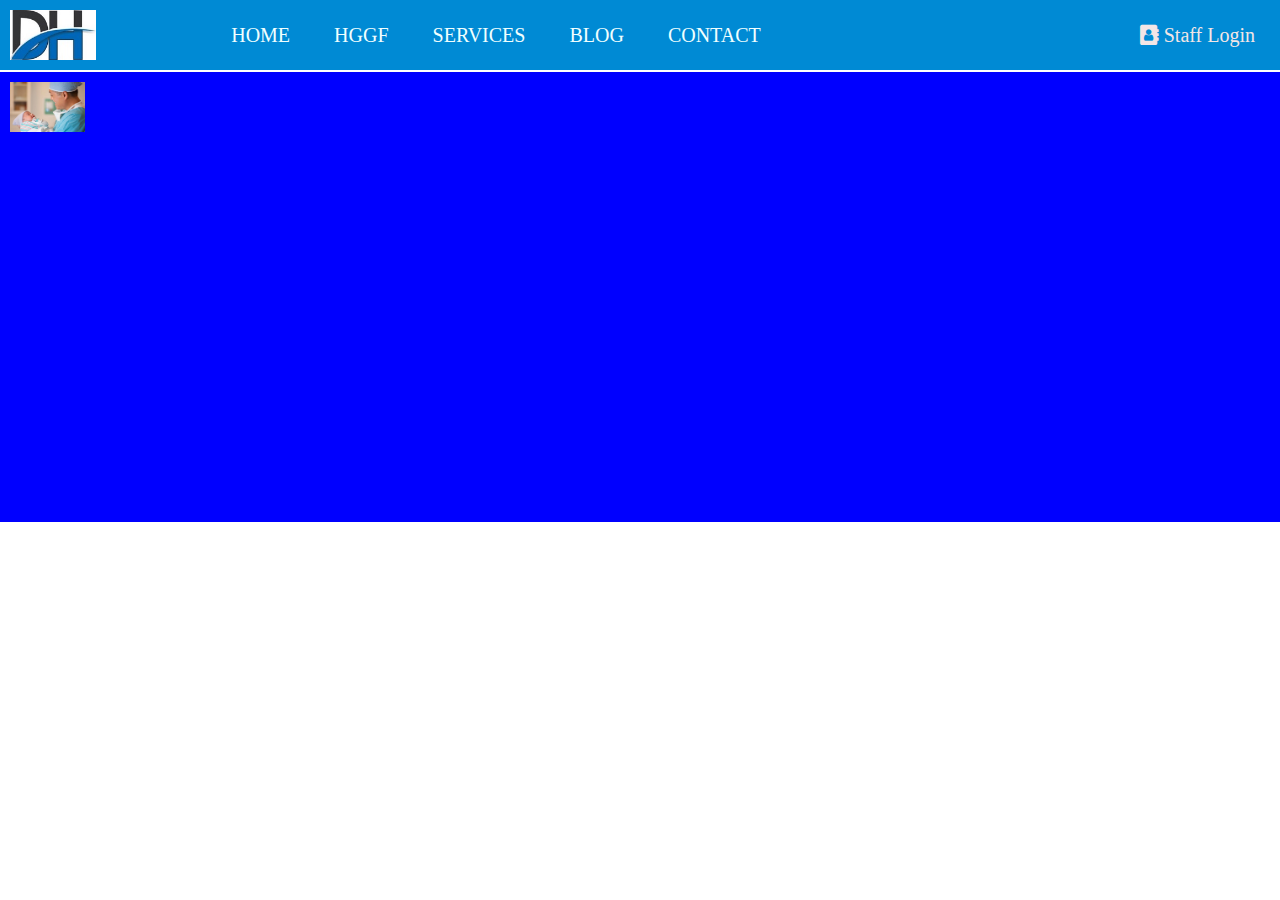
==== index.html @ b0537c47 "updated" ====
<!DOCTYPE html>
<html lang="en">
<head>
    <meta charset="UTF-8">
    <meta http-equiv="X-UA-Compatible" content="IE=edge">
    <meta name="viewport" content="width=device-width, initial-scale=1.0">
    <title>Responsive horizontal Nav-bar</title>
    <link rel="stylesheet" href="https://stackpath.bootstrapcdn.com/font-awesome/4.7.0/css/font-awesome.min.css">
    <style>

        *{
            padding: 0;
            margin: 0;
            box-sizing: border-box;
        }
        header{
            width: 100%;
            height: 70px;
            background-color: rgb(0,138,212,255);
        }
        img{
            height: 50px;
            margin-top: 10px;
            margin-left: 10px;
        }

        header h2{
            float: left;
            color: antiquewhite;
            line-height: 70px;
            padding-left: 20px;
        }

         header .menu {
            float: left;
            list-style: none;
            margin-left: 115px;
        }

         .menu li{
            display: inline-block;
            line-height: 70px;
        }

         .menu li a{
            text-decoration: none;
            padding: 0 20px;
            color: azure;
            font-size: 20px;
            text-transform: uppercase;
            transition: .4s;
        }

        .show-btn, .hide-btn{
            color: antiquewhite;
            line-height: 70px;
            font-size: 20px;
            display: none;
            transition: .4s;
        }

        #chk{
            visibility: hidden;
            position: absolute;
            z-index: -10;
        }

        .show-btn{
            float: right;
        }

        .fa{
            margin-right: 5px;
        }

        .show-btn:hover, .hide-btn:hover, header ul li a:hover{
            color: aquamarine;
        }

        .content{
            display: flex;
            width: 100%;
            background-color: blue;
            height: 50vh;
            
        }

        @media(max-width: 800px){
            .show-btn, .hide-btn{
               display: block;
               font-size: 30px;
            }

            .menu{
                top: 0;
                position: fixed;
                right: -100%;
                width: 100%;
                height: 100vh;
                background-color: black;
                text-align: center;
                padding: 80px 0;
                transition: 0.7s;
                line-height: normal;
            }
            
            
            #chk:checked ~ .menu{
                right: 0;
            }

            .menu li{
                display: block;
               
            }

            .menu li a{
                display: block;
            }


            .hide-btn{
                position: absolute;
                right: 20px;
                top: 10px;
            }

            .content{
                padding: 20px;
            }

            .content img{
                width: 100%;
                max-width: 700px;
                display: block;
                margin-bottom: 10px;
            }

            .content p{
                text-align: justify;
            }
            
            .back-Img{
                width: 50%;
            }
            
        }
    </style>
</head>
<body>
    <header>
        <nav>
            <img src="./Images/logo.jpg" alt="" style="float: left;">
            <!-- <h2>Beta Labs</h2> -->
            <input type="checkbox"  id="chk">
            <label for="chk" class="show-btn">
                <i class="fa fa-bars"></i>
            </label>
            
            <ul class="menu">
                <li><a href="#">Home</a></li>
                <li><a href="#">hggf</a></li>
                <li><a href="#">Services</a></li>
                <li><a href="#">Blog</a></li>
                <li><a href="#">Contact</a></li>
                
                <label for="chk" class="hide-btn">
                    <i class="fa fa-times"></i>
                </label>
    
            </ul>

            <ul style="float: right;">
                <li style="list-style: none; line-height: 70px; font-size: 20px; margin-right: 25px;"><a href="#" style="color: rgb(243, 230, 230); text-decoration: none;"><i class="fa fa-address-book"></i>Staff Login</a></li>
            </ul>
            
        </nav>
    </header>
    <div class="content">
        <div></div>
        <img src="./Images/backImage.jpg" alt="" class="back-Img">
    </div>
</body>
</html>
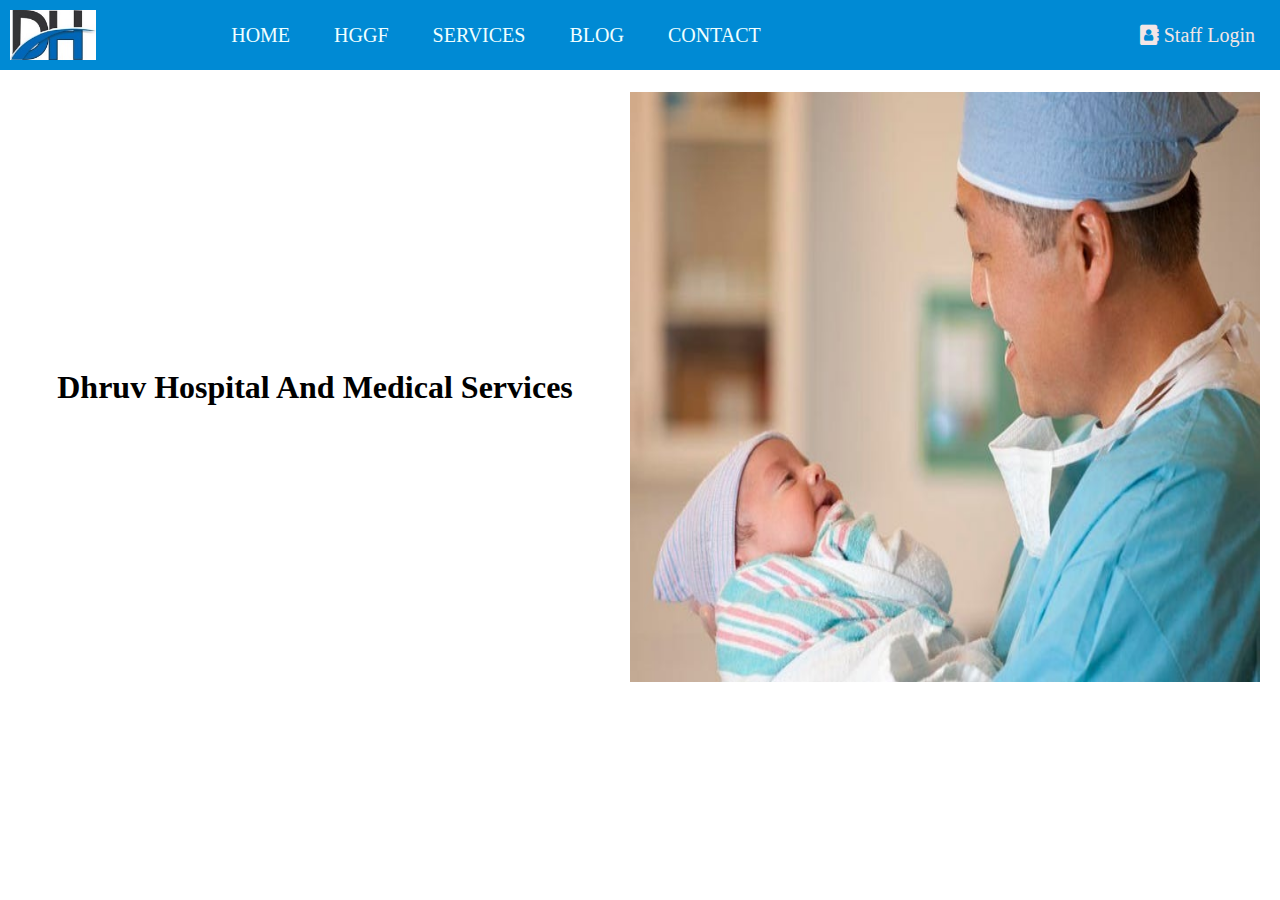
==== commit c344a605: "updated index.html" ====
--- a/index.html
+++ b/index.html
@@ -29,6 +29,7 @@
             color: antiquewhite;
             line-height: 70px;
             padding-left: 20px;
+            position: fixed;
         }
 
          header .menu {
@@ -80,8 +81,9 @@
         .content{
             display: flex;
             width: 100%;
-            background-color: blue;
-            height: 50vh;
+            background-color: rgb(255, 255, 255);
+            height: 70vh;
+            padding: 10px;
             
         }
 
@@ -125,10 +127,6 @@
                 top: 10px;
             }
 
-            .content{
-                padding: 20px;
-            }
-
             .content img{
                 width: 100%;
                 max-width: 700px;
@@ -136,11 +134,7 @@
                 margin-bottom: 10px;
             }
 
-            .content p{
-                text-align: justify;
-            }
-            
-            .back-Img{
+            #img1{
                 width: 50%;
             }
             
@@ -177,8 +171,11 @@
         </nav>
     </header>
     <div class="content">
-        <div></div>
-        <img src="./Images/backImage.jpg" alt="" class="back-Img">
+        <h1 style="width: 50%; text-align: center; margin-top: auto; margin-bottom: auto;">Dhruv Hospital And Medical Services</h1>
+        <img src="./Images/backImage.jpg" alt="" style="width: 50%; height: auto; margin: 10px; float: right;">
+    </div>
+    <div class="para">
+        
     </div>
 </body>
 </html>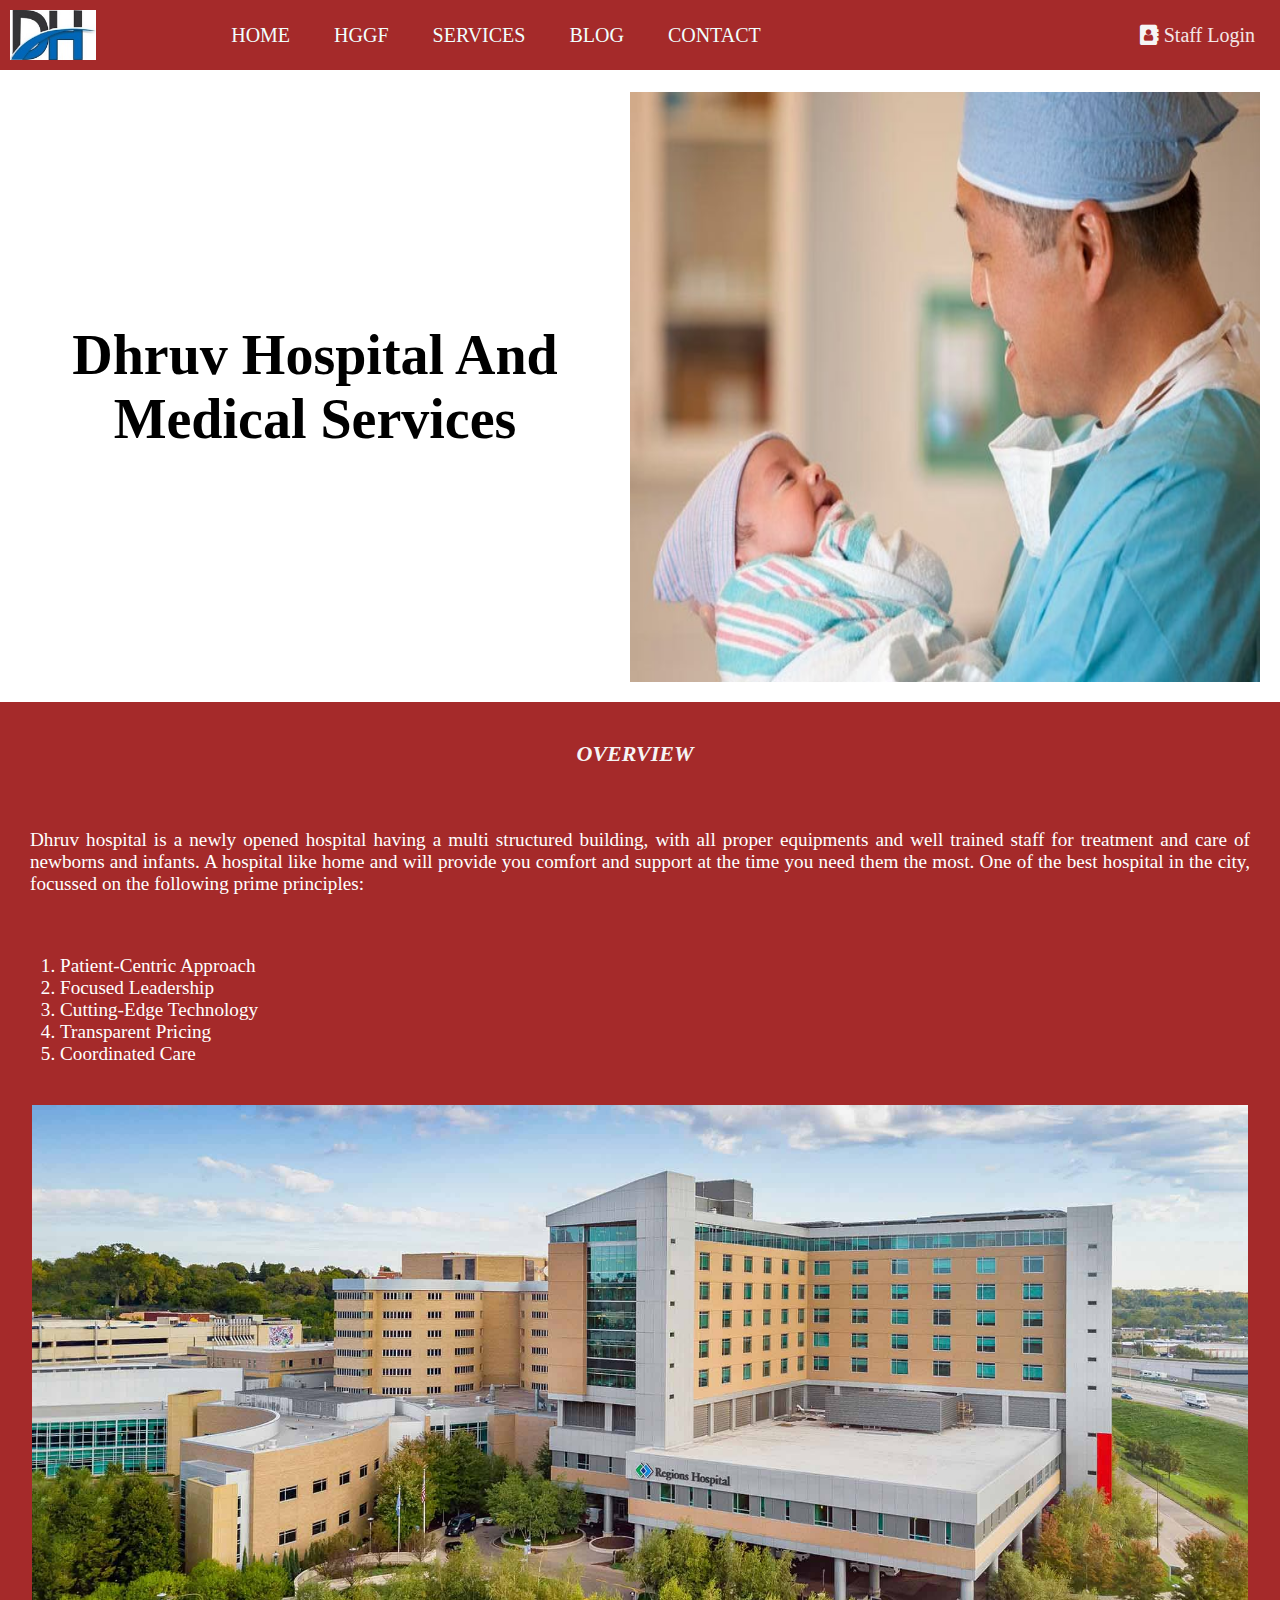
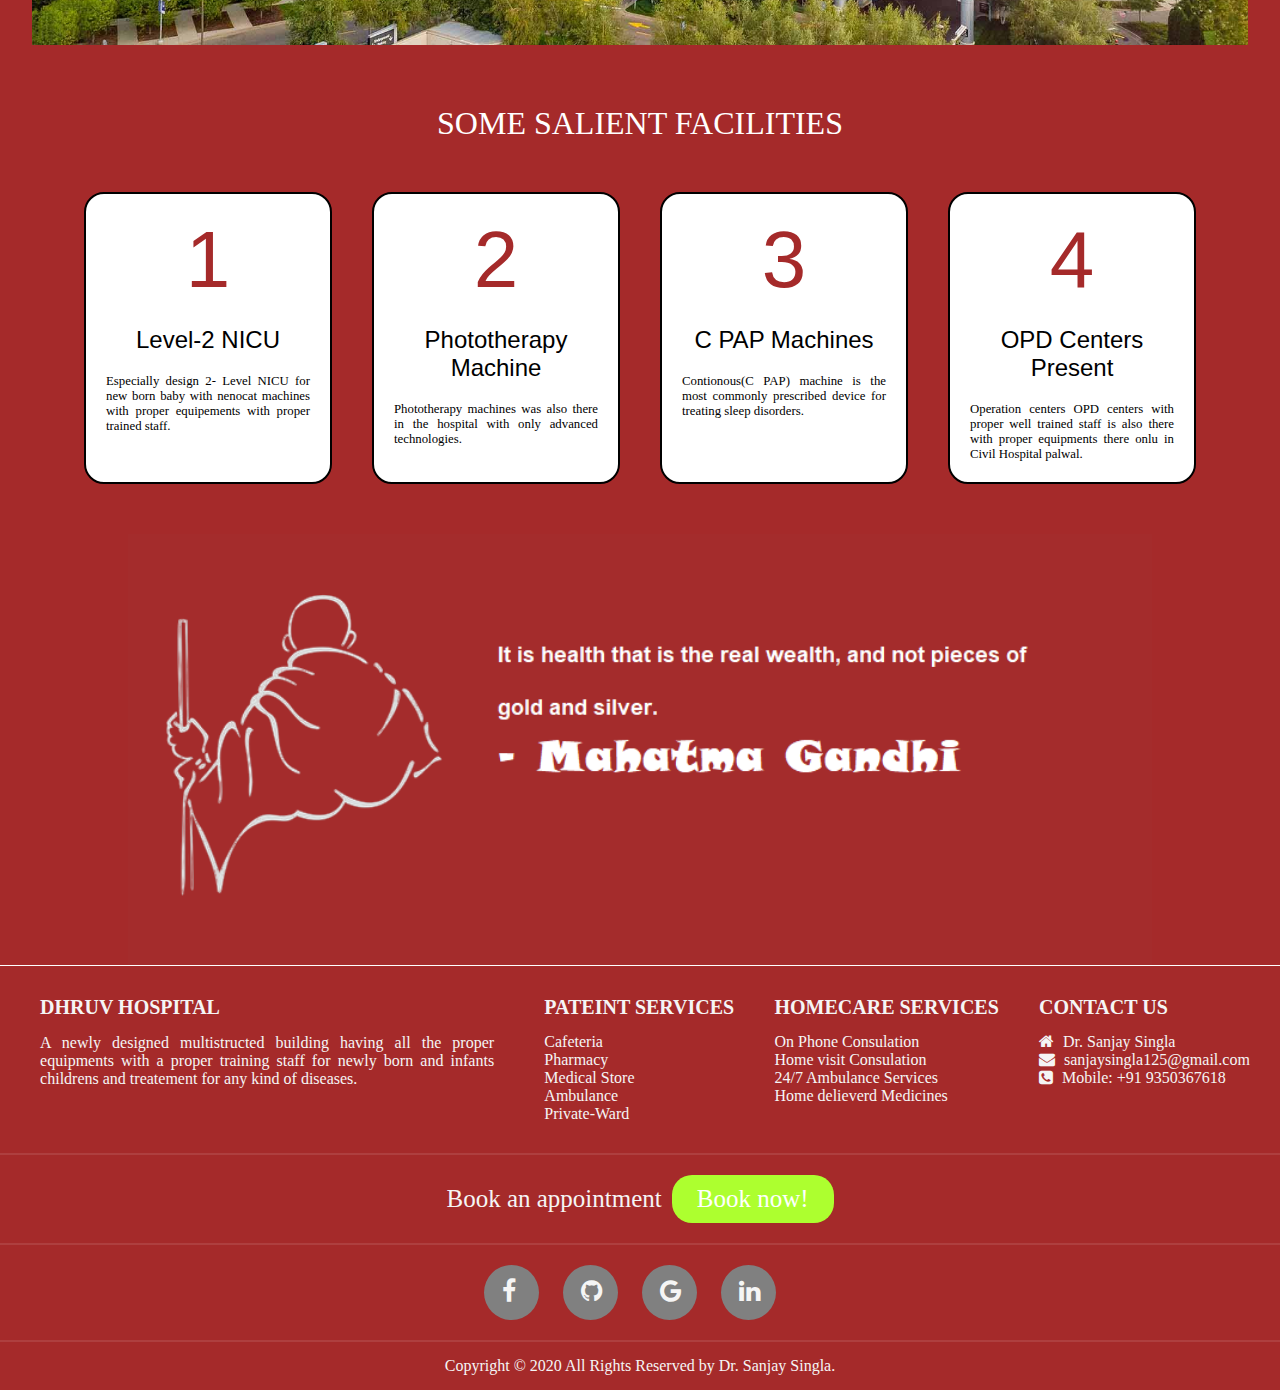
==== commit 9a63fcc6: "updated" ====
--- a/index.html
+++ b/index.html
@@ -16,7 +16,8 @@
         header{
             width: 100%;
             height: 70px;
-            background-color: rgb(0,138,212,255);
+            /* background-color: rgb(0,138,212,255); */
+            background-color: brown;
         }
         img{
             height: 50px;
@@ -84,8 +85,288 @@
             background-color: rgb(255, 255, 255);
             height: 70vh;
             padding: 10px;
-            
-        }
+        }
+
+        .para{
+            height: auto;
+            width: 100%;
+            background-color:brown;
+            }
+
+        #paraHeading{
+            text-align: center;
+            font-size: 2em;
+            color: #FFF;
+            font-family: 'Times New Roman', Times, serif;
+            padding: 30px;
+        }
+
+        #paraText{
+            text-align: justify;
+            font-size: 1.2em;
+            color: #FFF;
+            font-family: cursive;
+            padding: 30px;
+        }
+
+        .overviewImage{
+            display: block;
+            width: 95%;
+            height: auto;
+            margin-left: auto;
+            margin-right: auto;
+            margin-bottom: 30px;
+            background-color: antiquewhite;
+        }
+
+        .facilities{
+            display: flex;
+            width: 90%;
+            height: auto;
+            margin-left: auto;
+            margin-right: auto;
+            margin-bottom: 30px;
+        }
+
+        .card{
+            width: 25%;
+            height: auto;
+            background-color: white;
+            border-width: 5px;
+            border-radius: 20px;
+            border: 2px solid black;
+            margin: 20px;
+        }
+    
+        #fNumber{
+            font-size: 5em;
+            text-align: center;
+            color: brown;
+            margin-top: 20px;
+            font-family: 'Franklin Gothic Medium', 'Arial Narrow', Arial, sans-serif;
+        }
+
+        #fHeading{
+            font-size: 1.5em;
+            text-align: center;
+            color: #000;
+            margin: 20px;
+            font-family: Arial, Helvetica, sans-serif;
+        }
+
+        #fDescription{
+            font-size: 0.8em;
+            text-align: justify;
+            color: #000;
+            font-family: cursive;
+            margin: 20px;
+        }
+
+        .quoteImage{
+            display: block;
+            width: 80%;
+            height: auto;
+            margin-left: auto;
+            margin-right: auto;
+        }
+
+        footer {
+        width: 100%;
+        background-color: brown;
+        border-top :1px solid white;
+      }
+      .main-content {
+        display: flex;
+        flex-direction: row;
+        justify-content: space-around;
+        padding: 30px 10px;
+      }
+      .main-content h2 {
+        font-size: 20px;
+        color: whitesmoke;
+        text-transform: uppercase;
+      }
+      .main-content ul {
+        list-style: none;
+      }
+      .about {
+        width: 40%;
+        padding: 0 25px;
+      }
+      .about p {
+        text-align: justify;
+        color: whitesmoke;
+        margin-top: 15px;
+      }
+      .link {
+        padding: 0 15px;
+      }
+      .link h2 {
+        margin-bottom: 14px;
+      }
+      a {
+        text-decoration: none;
+        color: whitesmoke;
+      }
+      a:hover {
+        color: orange;
+      }
+      a i {
+        text-decoration: none;
+        color: whitesmoke;
+      }
+      a i:hover {
+        color: orange;
+      }
+      a span {
+        text-decoration: none;
+        color: whitesmoke;
+      }
+      a span:hover {
+        color: orange;
+      }
+      span {
+        color: whitesmoke;
+      }
+      i {
+        color: whitesmoke;
+        font-size: 22px;
+        margin-right: 10px;
+      }
+      .form {
+        display: flex;
+        justify-content: center;
+        align-items: center;
+        padding: 20px 10px;
+        border-top: 2px solid rgba(255, 255, 255, 0.1);
+      }
+      .form p {
+        color: whitesmoke;
+        font-size: 25px;
+      }
+      .form a {
+        display: inline-block;
+        padding: 10px 25px;
+        color: white;
+        background-color: greenyellow;
+        margin-left: 10px;
+        border-radius: 20px;
+        font-size: 25px;
+      }
+      .form a:hover {
+        background-color: orange;
+      }
+      .social {
+        display: flex;
+        justify-content: center;
+        align-items: center;
+        padding: 20px 10px;
+        border-top: 2px solid rgba(255, 255, 255, 0.1);
+      }
+      .social ul {
+        list-style: none;
+      }
+      .social ul li {
+        display: inline-block;
+        width: 55px;
+        height: 55px;
+        padding: 17.5px;
+        background-color: gray;
+        border-radius: 50%;
+        margin-right: 20px;
+      }
+      .social ul li i {
+        font-size: 25px;
+        line-height: 20px;
+      }
+      .social ul li:nth-child(1):hover {
+        background-color: #3b5999;
+      }
+      .social ul li:nth-child(2):hover {
+        background-color: black;
+      }
+      .social ul li:nth-child(3):hover {
+        background-color: #dd4b39;
+      }
+      .social ul li:nth-child(4):hover {
+        background-color: #0077b5;
+      }
+      .end {
+        color: whitesmoke;
+        display: flex;
+        justify-content: center;
+        align-items: center;
+        width: 100%;
+        border-top: 2px solid rgba(255, 255, 255, 0.1);
+        /* height: 80px; */
+        padding: 15px;
+      }
+      @media (max-width: 900px) {
+        .main-content {
+          display: flex;
+          flex-direction: row;
+          justify-content: space-around;
+          padding: 30px 10px;
+          flex-wrap: wrap;
+        }
+        .main-content h2 {
+          font-size: 20px;
+          color: whitesmoke;
+          text-transform: uppercase;
+        }
+        .about {
+          width: 100%;
+          margin-bottom: 20px;
+        }
+        .form {
+          padding: 20px;
+        }
+        .social {
+          padding: 20px 10px;
+        }
+        .social ul {
+          list-style: none;
+          margin: 20px;
+        }
+        .social ul li {
+          display: inline-block;
+          width: 55px;
+          height: 55px;
+          padding: 17.5px;
+          background-color: gray;
+          border-radius: 50%;
+          margin-right: 20px;
+        }
+      }
+      @media (max-width: 750px) {
+        .main-content {
+          display: flex;
+          flex-direction: column;
+          justify-content: space-around;
+          padding: 30px 10px;
+        }
+        .main-content h2 {
+          font-size: 20px;
+          color: whitesmoke;
+          text-transform: uppercase;
+          margin-top: 20px;
+        }
+        .about {
+          width: 100%;
+        }
+        .social ul {
+          list-style: none;
+        }
+        .social ul li {
+          display: inline-block;
+          width: 40px;
+          height: 40px;
+          padding: 10px;
+          background-color: gray;
+          border-radius: 50%;
+          margin-right: 10px;
+        }
+      }
 
         @media(max-width: 800px){
             .show-btn, .hide-btn{
@@ -137,7 +418,6 @@
             #img1{
                 width: 50%;
             }
-            
         }
     </style>
 </head>
@@ -171,11 +451,123 @@
         </nav>
     </header>
     <div class="content">
-        <h1 style="width: 50%; text-align: center; margin-top: auto; margin-bottom: auto;">Dhruv Hospital And Medical Services</h1>
+        <h1 style="width: 50%; text-align: center; margin-top: auto; margin-bottom: auto;font-size: 3.5em;">Dhruv Hospital And Medical Services</h1>
         <img src="./Images/backImage.jpg" alt="" style="width: 50%; height: auto; margin: 10px; float: right;">
     </div>
     <div class="para">
-        
+        <p id="paraHeading"><b><i>OVERVIEW</i></b></p>
+        <p id="paraText">Dhruv hospital is a newly opened hospital having a multi structured building, with all proper equipments and well trained staff for treatment and care of newborns and infants. A hospital like home and will provide you comfort and support at the time you need them the most. One of the best hospital in the city, focussed on the following prime principles:</p>
+        <ol id="paraText" style="margin-left: 30px;">
+            <li>Patient-Centric Approach</li>
+            <li>Focused Leadership</li>
+            <li>Cutting-Edge Technology</li>
+            <li>Transparent Pricing</li>
+            <li>Coordinated Care</li>
+        </ol>
+        <img src="./Images/hospitalImage.jpg" class="overviewImage">
+        <p id="paraHeading">SOME SALIENT FACILITIES</p>
+        <div class="facilities">
+            <div class="card">
+                <p id="fNumber">1</p>
+                <p id="fHeading">Level-2 NICU</p>
+                <p id="fDescription">Especially design 2- Level NICU for new born baby with nenocat machines with proper equipements with proper trained staff.</p>
+            </div>
+            <div class="card">
+                <p id="fNumber">2</p>
+                <p id="fHeading">Phototherapy Machine</p>
+                <p id="fDescription">Phototherapy machines was also there in the hospital with only advanced technologies.</p>
+            </div>
+            <div class="card">
+                <p id="fNumber">3</p>
+                <p id="fHeading">C PAP Machines</p>
+                <p id="fDescription">Contionous(C PAP) machine is the most commonly prescribed device for treating sleep disorders.</p>
+            </div>
+            <div class="card">
+                <p id="fNumber">4</p>
+                <p id="fHeading">OPD Centers Present</p>
+                <p id="fDescription">Operation centers OPD centers with proper well trained staff is also there with proper equipments there onlu in Civil Hospital palwal.</p>
+            </div>
+        </div>
+        <img src="./Images/mahatmagandhi.png" class="quoteImage">
     </div>
+    <footer>
+        <section class="main-content">
+          <section class="about">
+            <h2>DHRUV HOSPITAL</h2>
+            <p>
+              A newly designed multistructed building having all the proper equipments with a proper training staff
+              for newly born  and infants childrens and treatement for any kind of diseases.
+            </p>
+          </section>
+          <section class="link">
+            <h2>Pateint services </h2>
+            <ul>
+              <li><a href="#">Cafeteria</a></li>
+              <li><a href="#">Pharmacy</a></li>
+              <li><a href="#">Medical Store</a></li>
+              <li><a href="#">Ambulance</a></li>
+              <li><a href="#">Private-Ward</a></li>
+            </ul>
+          </section>
+          <section class="link">
+            <h2>Homecare services</h2>
+            <ul>
+              <li><a href="#">On Phone Consulation</a></li>
+              <li><a href="#">Home visit Consulation</a></li>
+              <li><a href="#">24/7 Ambulance Services</a></li>
+              <li><a href="#">Home delieverd Medicines</a></li>
+            </ul>
+          </section>
+          <section class="link">
+            <h2>Contact Us</h2>
+            <ul>
+              <li>
+                <a href="#"
+                  ><i class="fa fa-home"></i><span> Dr. Sanjay Singla</span></a
+                >
+              </li>
+              <li>
+                <i class="fa fa-envelope"></i
+                ><span> sanjaysingla125@gmail.com</span>
+              </li>
+              <li>
+                <i class="fa fa-phone-square"></i><span> Mobile: +91 9350367618</span>
+              </li>
+            </ul>
+          </section>
+        </section>
+        <section class="form">
+          <p>Book an appointment</p>
+          <a href="#">Book now!</a>
+        </section>
+        <section class="social">
+          <ul>
+            <li>
+              <a href="#"
+                ><i class="fa fa-facebook"></i
+              ></a>
+            </li>
+            <li>
+              <a href="#"
+                ><i class="fa fa-github"></i
+              ></a>
+            </li>
+            <li>
+              <a href="#"><i class="fa fa-google"></i></a>
+            </li>
+            <li>
+              <a href="#"
+                ><i class="fa fa-linkedin"></i
+              ></a>
+            </li>
+          </ul>
+        </section>
+        <section class="end">
+          <p>
+            Copyright © 2020 All Rights Reserved by
+            <a href="#">Dr. Sanjay Singla</a>.
+          </p>
+        </section>
+      </footer>
 </body>
 </html>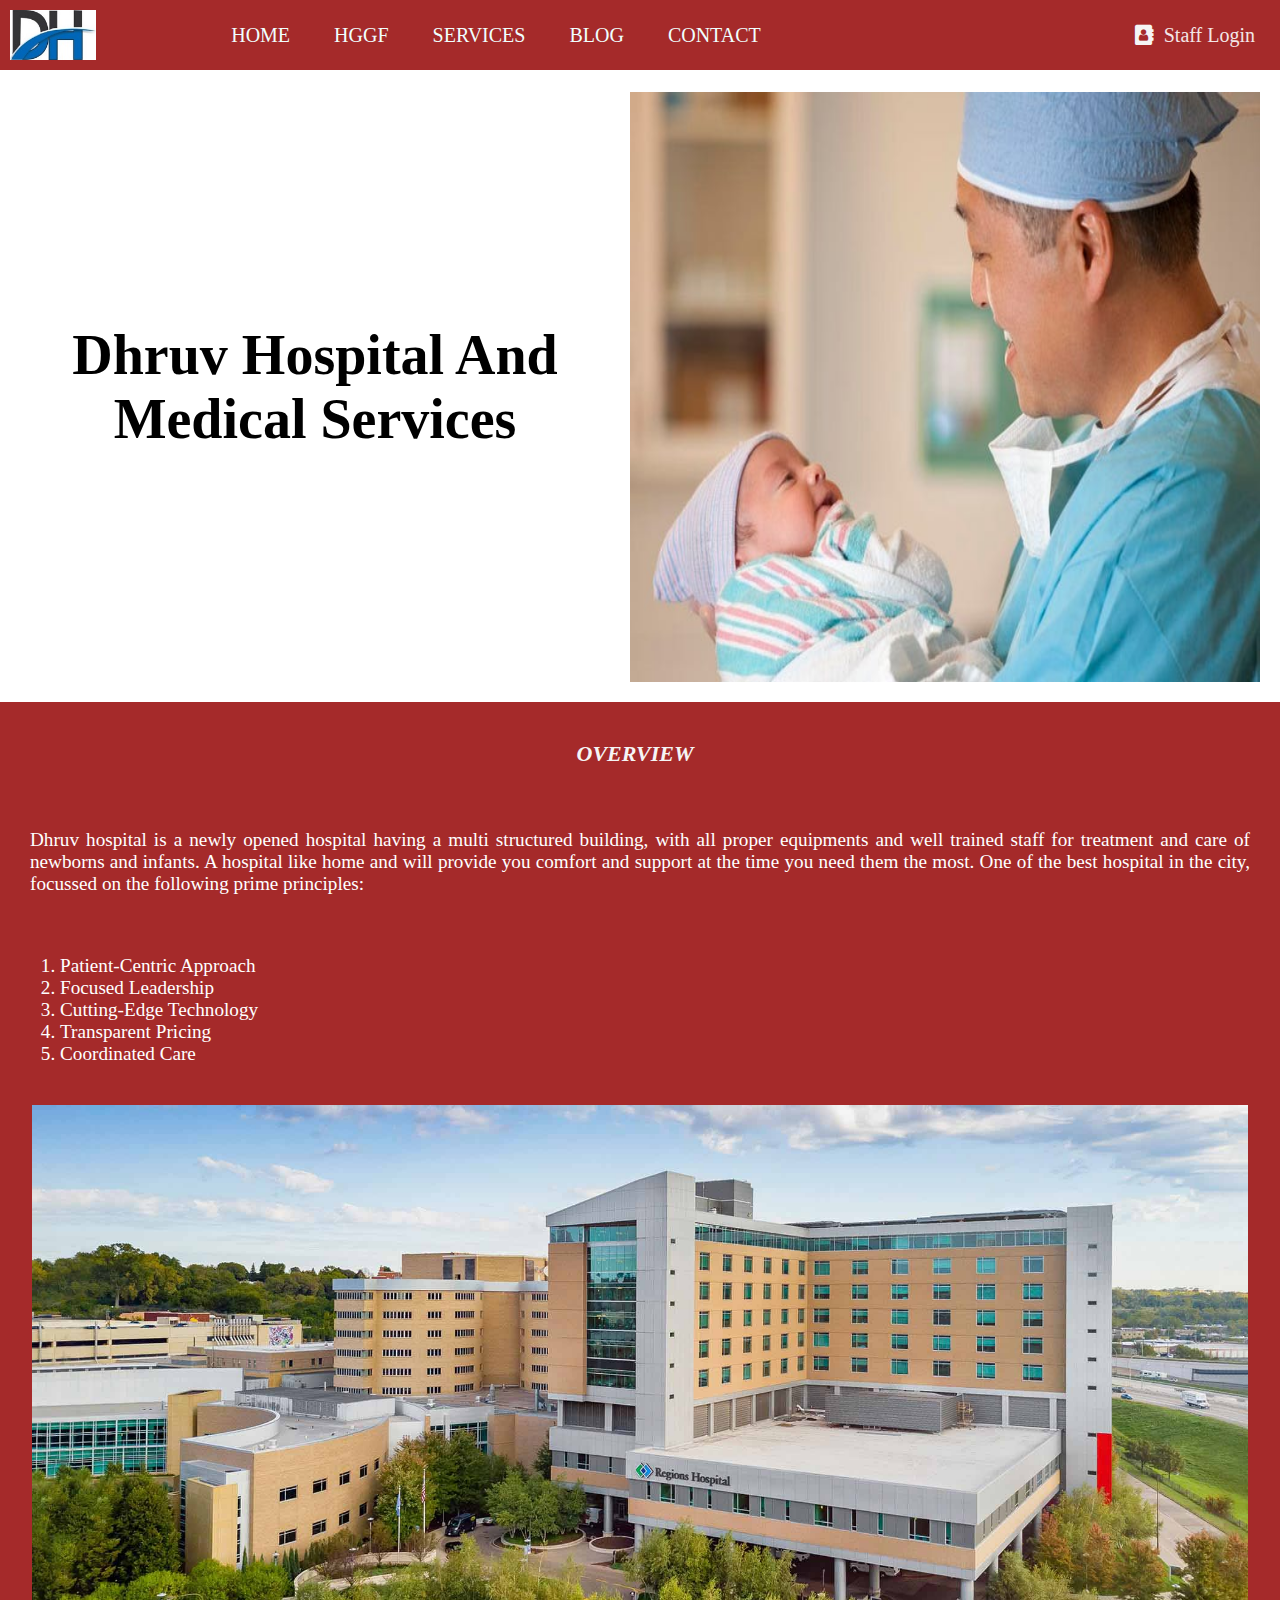
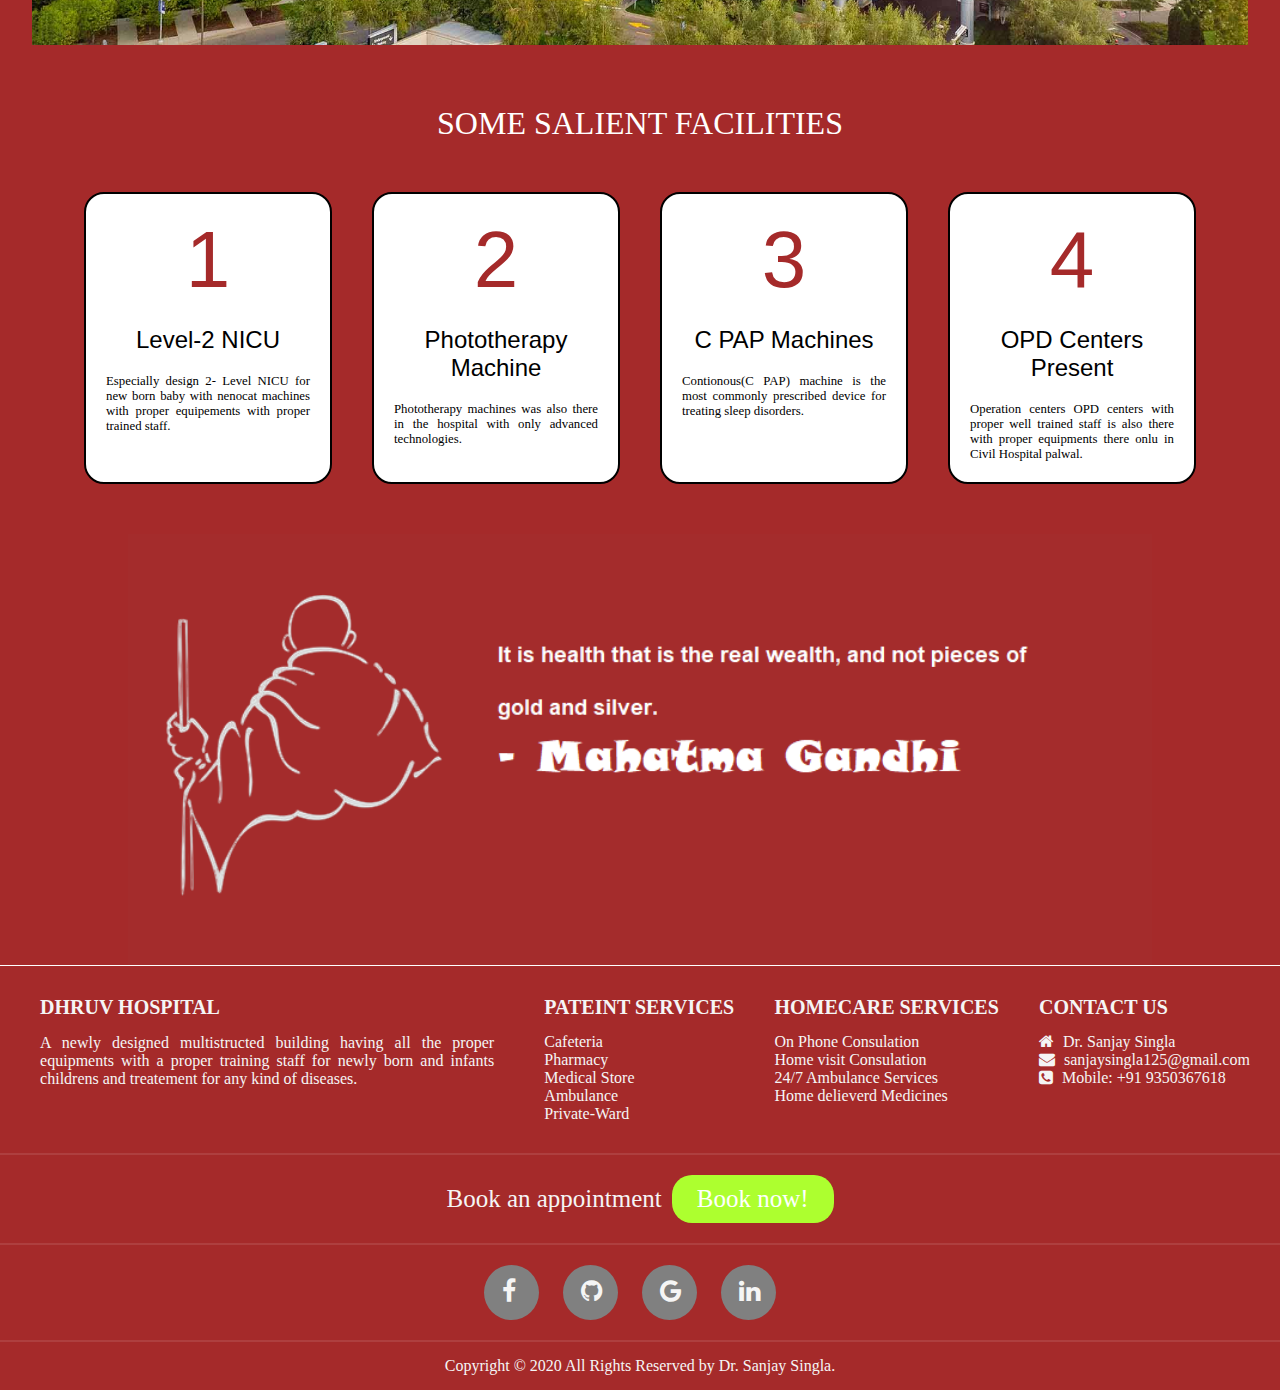
==== commit f2188cf1: "all codes formatted" ====
--- a/index.html
+++ b/index.html
@@ -1,179 +1,184 @@
 <!DOCTYPE html>
 <html lang="en">
-<head>
-    <meta charset="UTF-8">
-    <meta http-equiv="X-UA-Compatible" content="IE=edge">
-    <meta name="viewport" content="width=device-width, initial-scale=1.0">
+  <head>
+    <meta charset="UTF-8" />
+    <meta http-equiv="X-UA-Compatible" content="IE=edge" />
+    <meta name="viewport" content="width=device-width, initial-scale=1.0" />
     <title>Responsive horizontal Nav-bar</title>
-    <link rel="stylesheet" href="https://stackpath.bootstrapcdn.com/font-awesome/4.7.0/css/font-awesome.min.css">
+    <link
+      rel="stylesheet"
+      href="https://stackpath.bootstrapcdn.com/font-awesome/4.7.0/css/font-awesome.min.css"
+    />
     <style>
-
-        *{
-            padding: 0;
-            margin: 0;
-            box-sizing: border-box;
-        }
-        header{
-            width: 100%;
-            height: 70px;
-            /* background-color: rgb(0,138,212,255); */
-            background-color: brown;
-        }
-        img{
-            height: 50px;
-            margin-top: 10px;
-            margin-left: 10px;
-        }
-
-        header h2{
-            float: left;
-            color: antiquewhite;
-            line-height: 70px;
-            padding-left: 20px;
-            position: fixed;
-        }
-
-         header .menu {
-            float: left;
-            list-style: none;
-            margin-left: 115px;
-        }
-
-         .menu li{
-            display: inline-block;
-            line-height: 70px;
-        }
-
-         .menu li a{
-            text-decoration: none;
-            padding: 0 20px;
-            color: azure;
-            font-size: 20px;
-            text-transform: uppercase;
-            transition: .4s;
-        }
-
-        .show-btn, .hide-btn{
-            color: antiquewhite;
-            line-height: 70px;
-            font-size: 20px;
-            display: none;
-            transition: .4s;
-        }
-
-        #chk{
-            visibility: hidden;
-            position: absolute;
-            z-index: -10;
-        }
-
-        .show-btn{
-            float: right;
-        }
-
-        .fa{
-            margin-right: 5px;
-        }
-
-        .show-btn:hover, .hide-btn:hover, header ul li a:hover{
-            color: aquamarine;
-        }
-
-        .content{
-            display: flex;
-            width: 100%;
-            background-color: rgb(255, 255, 255);
-            height: 70vh;
-            padding: 10px;
-        }
-
-        .para{
-            height: auto;
-            width: 100%;
-            background-color:brown;
-            }
-
-        #paraHeading{
-            text-align: center;
-            font-size: 2em;
-            color: #FFF;
-            font-family: 'Times New Roman', Times, serif;
-            padding: 30px;
-        }
-
-        #paraText{
-            text-align: justify;
-            font-size: 1.2em;
-            color: #FFF;
-            font-family: cursive;
-            padding: 30px;
-        }
-
-        .overviewImage{
-            display: block;
-            width: 95%;
-            height: auto;
-            margin-left: auto;
-            margin-right: auto;
-            margin-bottom: 30px;
-            background-color: antiquewhite;
-        }
-
-        .facilities{
-            display: flex;
-            width: 90%;
-            height: auto;
-            margin-left: auto;
-            margin-right: auto;
-            margin-bottom: 30px;
-        }
-
-        .card{
-            width: 25%;
-            height: auto;
-            background-color: white;
-            border-width: 5px;
-            border-radius: 20px;
-            border: 2px solid black;
-            margin: 20px;
-        }
-    
-        #fNumber{
-            font-size: 5em;
-            text-align: center;
-            color: brown;
-            margin-top: 20px;
-            font-family: 'Franklin Gothic Medium', 'Arial Narrow', Arial, sans-serif;
-        }
-
-        #fHeading{
-            font-size: 1.5em;
-            text-align: center;
-            color: #000;
-            margin: 20px;
-            font-family: Arial, Helvetica, sans-serif;
-        }
-
-        #fDescription{
-            font-size: 0.8em;
-            text-align: justify;
-            color: #000;
-            font-family: cursive;
-            margin: 20px;
-        }
-
-        .quoteImage{
-            display: block;
-            width: 80%;
-            height: auto;
-            margin-left: auto;
-            margin-right: auto;
-        }
-
-        footer {
+      * {
+        padding: 0;
+        margin: 0;
+        box-sizing: border-box;
+      }
+      header {
+        width: 100%;
+        height: 70px;
+        /* background-color: rgb(0,138,212,255); */
+        background-color: brown;
+      }
+      img {
+        height: 50px;
+        margin-top: 10px;
+        margin-left: 10px;
+      }
+
+      header h2 {
+        float: left;
+        color: antiquewhite;
+        line-height: 70px;
+        padding-left: 20px;
+        position: fixed;
+      }
+
+      header .menu {
+        float: left;
+        list-style: none;
+        margin-left: 115px;
+      }
+
+      .menu li {
+        display: inline-block;
+        line-height: 70px;
+      }
+
+      .menu li a {
+        text-decoration: none;
+        padding: 0 20px;
+        color: azure;
+        font-size: 20px;
+        text-transform: uppercase;
+        transition: 0.4s;
+      }
+
+      .show-btn,
+      .hide-btn {
+        color: antiquewhite;
+        line-height: 70px;
+        font-size: 20px;
+        display: none;
+        transition: 0.4s;
+      }
+
+      #chk {
+        visibility: hidden;
+        position: absolute;
+        z-index: -10;
+      }
+
+      .show-btn {
+        float: right;
+      }
+
+      .fa {
+        margin-right: 5px;
+      }
+
+      .show-btn:hover,
+      .hide-btn:hover,
+      header ul li a:hover {
+        color: aquamarine;
+      }
+
+      .content {
+        display: flex;
+        width: 100%;
+        background-color: rgb(255, 255, 255);
+        height: 70vh;
+        padding: 10px;
+      }
+
+      .para {
+        height: auto;
         width: 100%;
         background-color: brown;
-        border-top :1px solid white;
+      }
+
+      #paraHeading {
+        text-align: center;
+        font-size: 2em;
+        color: #fff;
+        font-family: "Times New Roman", Times, serif;
+        padding: 30px;
+      }
+
+      #paraText {
+        text-align: justify;
+        font-size: 1.2em;
+        color: #fff;
+        font-family: cursive;
+        padding: 30px;
+      }
+
+      .overviewImage {
+        display: block;
+        width: 95%;
+        height: auto;
+        margin-left: auto;
+        margin-right: auto;
+        margin-bottom: 30px;
+        background-color: antiquewhite;
+      }
+
+      .facilities {
+        display: flex;
+        width: 90%;
+        height: auto;
+        margin-left: auto;
+        margin-right: auto;
+        margin-bottom: 30px;
+      }
+
+      .card {
+        width: 25%;
+        height: auto;
+        background-color: white;
+        border-width: 5px;
+        border-radius: 20px;
+        border: 2px solid black;
+        margin: 20px;
+      }
+
+      #fNumber {
+        font-size: 5em;
+        text-align: center;
+        color: brown;
+        margin-top: 20px;
+        font-family: "Franklin Gothic Medium", "Arial Narrow", Arial, sans-serif;
+      }
+
+      #fHeading {
+        font-size: 1.5em;
+        text-align: center;
+        color: #000;
+        margin: 20px;
+        font-family: Arial, Helvetica, sans-serif;
+      }
+
+      #fDescription {
+        font-size: 0.8em;
+        text-align: justify;
+        color: #000;
+        font-family: cursive;
+        margin: 20px;
+      }
+
+      .quoteImage {
+        display: block;
+        width: 80%;
+        height: auto;
+        margin-left: auto;
+        margin-right: auto;
+      }
+
+      footer {
+        width: 100%;
+        background-color: brown;
+        border-top: 1px solid white;
       }
       .main-content {
         display: flex;
@@ -368,206 +373,244 @@
         }
       }
 
-        @media(max-width: 800px){
-            .show-btn, .hide-btn{
-               display: block;
-               font-size: 30px;
-            }
-
-            .menu{
-                top: 0;
-                position: fixed;
-                right: -100%;
-                width: 100%;
-                height: 100vh;
-                background-color: black;
-                text-align: center;
-                padding: 80px 0;
-                transition: 0.7s;
-                line-height: normal;
-            }
-            
-            
-            #chk:checked ~ .menu{
-                right: 0;
-            }
-
-            .menu li{
-                display: block;
-               
-            }
-
-            .menu li a{
-                display: block;
-            }
-
-
-            .hide-btn{
-                position: absolute;
-                right: 20px;
-                top: 10px;
-            }
-
-            .content img{
-                width: 100%;
-                max-width: 700px;
-                display: block;
-                margin-bottom: 10px;
-            }
-
-            #img1{
-                width: 50%;
-            }
-        }
+      @media (max-width: 800px) {
+        .show-btn,
+        .hide-btn {
+          display: block;
+          font-size: 30px;
+        }
+
+        .menu {
+          top: 0;
+          position: fixed;
+          right: -100%;
+          width: 100%;
+          height: 100vh;
+          background-color: black;
+          text-align: center;
+          padding: 80px 0;
+          transition: 0.7s;
+          line-height: normal;
+        }
+
+        #chk:checked ~ .menu {
+          right: 0;
+        }
+
+        .menu li {
+          display: block;
+        }
+
+        .menu li a {
+          display: block;
+        }
+
+        .hide-btn {
+          position: absolute;
+          right: 20px;
+          top: 10px;
+        }
+
+        .content img {
+          width: 100%;
+          max-width: 700px;
+          display: block;
+          margin-bottom: 10px;
+        }
+
+        #img1 {
+          width: 50%;
+        }
+      }
     </style>
-</head>
-<body>
+  </head>
+  <body>
     <header>
-        <nav>
-            <img src="./Images/logo.jpg" alt="" style="float: left;">
-            <!-- <h2>Beta Labs</h2> -->
-            <input type="checkbox"  id="chk">
-            <label for="chk" class="show-btn">
-                <i class="fa fa-bars"></i>
-            </label>
-            
-            <ul class="menu">
-                <li><a href="#">Home</a></li>
-                <li><a href="#">hggf</a></li>
-                <li><a href="#">Services</a></li>
-                <li><a href="#">Blog</a></li>
-                <li><a href="#">Contact</a></li>
-                
-                <label for="chk" class="hide-btn">
-                    <i class="fa fa-times"></i>
-                </label>
-    
-            </ul>
-
-            <ul style="float: right;">
-                <li style="list-style: none; line-height: 70px; font-size: 20px; margin-right: 25px;"><a href="#" style="color: rgb(243, 230, 230); text-decoration: none;"><i class="fa fa-address-book"></i>Staff Login</a></li>
-            </ul>
-            
-        </nav>
+      <nav>
+        <img src="./Images/logo.jpg" alt="" style="float: left" />
+        <!-- <h2>Beta Labs</h2> -->
+        <input type="checkbox" id="chk" />
+        <label for="chk" class="show-btn">
+          <i class="fa fa-bars"></i>
+        </label>
+
+        <ul class="menu">
+          <li><a href="#">Home</a></li>
+          <li><a href="#">hggf</a></li>
+          <li><a href="#">Services</a></li>
+          <li><a href="#">Blog</a></li>
+          <li><a href="#">Contact</a></li>
+
+          <label for="chk" class="hide-btn">
+            <i class="fa fa-times"></i>
+          </label>
+        </ul>
+
+        <ul style="float: right">
+          <li
+            style="
+              list-style: none;
+              line-height: 70px;
+              font-size: 20px;
+              margin-right: 25px;
+            "
+          >
+            <a href="#" style="color: rgb(243, 230, 230); text-decoration: none"
+              ><i class="fa fa-address-book"></i> Staff Login</a
+            >
+          </li>
+        </ul>
+      </nav>
     </header>
     <div class="content">
-        <h1 style="width: 50%; text-align: center; margin-top: auto; margin-bottom: auto;font-size: 3.5em;">Dhruv Hospital And Medical Services</h1>
-        <img src="./Images/backImage.jpg" alt="" style="width: 50%; height: auto; margin: 10px; float: right;">
+      <h1
+        style="
+          width: 50%;
+          text-align: center;
+          margin-top: auto;
+          margin-bottom: auto;
+          font-size: 3.5em;
+        "
+      >
+        Dhruv Hospital And Medical Services
+      </h1>
+      <img
+        src="./Images/backImage.jpg"
+        alt=""
+        style="width: 50%; height: auto; margin: 10px; float: right"
+      />
     </div>
     <div class="para">
-        <p id="paraHeading"><b><i>OVERVIEW</i></b></p>
-        <p id="paraText">Dhruv hospital is a newly opened hospital having a multi structured building, with all proper equipments and well trained staff for treatment and care of newborns and infants. A hospital like home and will provide you comfort and support at the time you need them the most. One of the best hospital in the city, focussed on the following prime principles:</p>
-        <ol id="paraText" style="margin-left: 30px;">
-            <li>Patient-Centric Approach</li>
-            <li>Focused Leadership</li>
-            <li>Cutting-Edge Technology</li>
-            <li>Transparent Pricing</li>
-            <li>Coordinated Care</li>
-        </ol>
-        <img src="./Images/hospitalImage.jpg" class="overviewImage">
-        <p id="paraHeading">SOME SALIENT FACILITIES</p>
-        <div class="facilities">
-            <div class="card">
-                <p id="fNumber">1</p>
-                <p id="fHeading">Level-2 NICU</p>
-                <p id="fDescription">Especially design 2- Level NICU for new born baby with nenocat machines with proper equipements with proper trained staff.</p>
-            </div>
-            <div class="card">
-                <p id="fNumber">2</p>
-                <p id="fHeading">Phototherapy Machine</p>
-                <p id="fDescription">Phototherapy machines was also there in the hospital with only advanced technologies.</p>
-            </div>
-            <div class="card">
-                <p id="fNumber">3</p>
-                <p id="fHeading">C PAP Machines</p>
-                <p id="fDescription">Contionous(C PAP) machine is the most commonly prescribed device for treating sleep disorders.</p>
-            </div>
-            <div class="card">
-                <p id="fNumber">4</p>
-                <p id="fHeading">OPD Centers Present</p>
-                <p id="fDescription">Operation centers OPD centers with proper well trained staff is also there with proper equipments there onlu in Civil Hospital palwal.</p>
-            </div>
+      <p id="paraHeading">
+        <b><i>OVERVIEW</i></b>
+      </p>
+      <p id="paraText">
+        Dhruv hospital is a newly opened hospital having a multi structured
+        building, with all proper equipments and well trained staff for
+        treatment and care of newborns and infants. A hospital like home and
+        will provide you comfort and support at the time you need them the most.
+        One of the best hospital in the city, focussed on the following prime
+        principles:
+      </p>
+      <ol id="paraText" style="margin-left: 30px">
+        <li>Patient-Centric Approach</li>
+        <li>Focused Leadership</li>
+        <li>Cutting-Edge Technology</li>
+        <li>Transparent Pricing</li>
+        <li>Coordinated Care</li>
+      </ol>
+      <img src="./Images/hospitalImage.jpg" class="overviewImage" />
+      <p id="paraHeading">SOME SALIENT FACILITIES</p>
+      <div class="facilities">
+        <div class="card">
+          <p id="fNumber">1</p>
+          <p id="fHeading">Level-2 NICU</p>
+          <p id="fDescription">
+            Especially design 2- Level NICU for new born baby with nenocat
+            machines with proper equipements with proper trained staff.
+          </p>
         </div>
-        <img src="./Images/mahatmagandhi.png" class="quoteImage">
+        <div class="card">
+          <p id="fNumber">2</p>
+          <p id="fHeading">Phototherapy Machine</p>
+          <p id="fDescription">
+            Phototherapy machines was also there in the hospital with only
+            advanced technologies.
+          </p>
+        </div>
+        <div class="card">
+          <p id="fNumber">3</p>
+          <p id="fHeading">C PAP Machines</p>
+          <p id="fDescription">
+            Contionous(C PAP) machine is the most commonly prescribed device for
+            treating sleep disorders.
+          </p>
+        </div>
+        <div class="card">
+          <p id="fNumber">4</p>
+          <p id="fHeading">OPD Centers Present</p>
+          <p id="fDescription">
+            Operation centers OPD centers with proper well trained staff is also
+            there with proper equipments there onlu in Civil Hospital palwal.
+          </p>
+        </div>
+      </div>
+      <img src="./Images/mahatmagandhi.png" class="quoteImage" />
     </div>
     <footer>
-        <section class="main-content">
-          <section class="about">
-            <h2>DHRUV HOSPITAL</h2>
-            <p>
-              A newly designed multistructed building having all the proper equipments with a proper training staff
-              for newly born  and infants childrens and treatement for any kind of diseases.
-            </p>
-          </section>
-          <section class="link">
-            <h2>Pateint services </h2>
-            <ul>
-              <li><a href="#">Cafeteria</a></li>
-              <li><a href="#">Pharmacy</a></li>
-              <li><a href="#">Medical Store</a></li>
-              <li><a href="#">Ambulance</a></li>
-              <li><a href="#">Private-Ward</a></li>
-            </ul>
-          </section>
-          <section class="link">
-            <h2>Homecare services</h2>
-            <ul>
-              <li><a href="#">On Phone Consulation</a></li>
-              <li><a href="#">Home visit Consulation</a></li>
-              <li><a href="#">24/7 Ambulance Services</a></li>
-              <li><a href="#">Home delieverd Medicines</a></li>
-            </ul>
-          </section>
-          <section class="link">
-            <h2>Contact Us</h2>
-            <ul>
-              <li>
-                <a href="#"
-                  ><i class="fa fa-home"></i><span> Dr. Sanjay Singla</span></a
-                >
-              </li>
-              <li>
-                <i class="fa fa-envelope"></i
-                ><span> sanjaysingla125@gmail.com</span>
-              </li>
-              <li>
-                <i class="fa fa-phone-square"></i><span> Mobile: +91 9350367618</span>
-              </li>
-            </ul>
-          </section>
+      <section class="main-content">
+        <section class="about">
+          <h2>DHRUV HOSPITAL</h2>
+          <p>
+            A newly designed multistructed building having all the proper
+            equipments with a proper training staff for newly born and infants
+            childrens and treatement for any kind of diseases.
+          </p>
         </section>
-        <section class="form">
-          <p>Book an appointment</p>
-          <a href="#">Book now!</a>
+        <section class="link">
+          <h2>Pateint services</h2>
+          <ul>
+            <li><a href="#">Cafeteria</a></li>
+            <li><a href="#">Pharmacy</a></li>
+            <li><a href="#">Medical Store</a></li>
+            <li><a href="#">Ambulance</a></li>
+            <li><a href="#">Private-Ward</a></li>
+          </ul>
         </section>
-        <section class="social">
+        <section class="link">
+          <h2>Homecare services</h2>
+          <ul>
+            <li><a href="#">On Phone Consulation</a></li>
+            <li><a href="#">Home visit Consulation</a></li>
+            <li><a href="#">24/7 Ambulance Services</a></li>
+            <li><a href="#">Home delieverd Medicines</a></li>
+          </ul>
+        </section>
+        <section class="link">
+          <h2>Contact Us</h2>
           <ul>
             <li>
               <a href="#"
-                ><i class="fa fa-facebook"></i
-              ></a>
+                ><i class="fa fa-home"></i><span> Dr. Sanjay Singla</span></a
+              >
             </li>
             <li>
-              <a href="#"
-                ><i class="fa fa-github"></i
-              ></a>
+              <i class="fa fa-envelope"></i
+              ><span> sanjaysingla125@gmail.com</span>
             </li>
             <li>
-              <a href="#"><i class="fa fa-google"></i></a>
-            </li>
-            <li>
-              <a href="#"
-                ><i class="fa fa-linkedin"></i
-              ></a>
+              <i class="fa fa-phone-square"></i
+              ><span> Mobile: +91 9350367618</span>
             </li>
           </ul>
         </section>
-        <section class="end">
-          <p>
-            Copyright © 2020 All Rights Reserved by
-            <a href="#">Dr. Sanjay Singla</a>.
-          </p>
-        </section>
-      </footer>
-</body>
-</html>+      </section>
+      <section class="form">
+        <p>Book an appointment</p>
+        <a href="#">Book now!</a>
+      </section>
+      <section class="social">
+        <ul>
+          <li>
+            <a href="#"><i class="fa fa-facebook"></i></a>
+          </li>
+          <li>
+            <a href="#"><i class="fa fa-github"></i></a>
+          </li>
+          <li>
+            <a href="#"><i class="fa fa-google"></i></a>
+          </li>
+          <li>
+            <a href="#"><i class="fa fa-linkedin"></i></a>
+          </li>
+        </ul>
+      </section>
+      <section class="end">
+        <p>
+          Copyright © 2020 All Rights Reserved by
+          <a href="#">Dr. Sanjay Singla</a>.
+        </p>
+      </section>
+    </footer>
+  </body>
+</html>
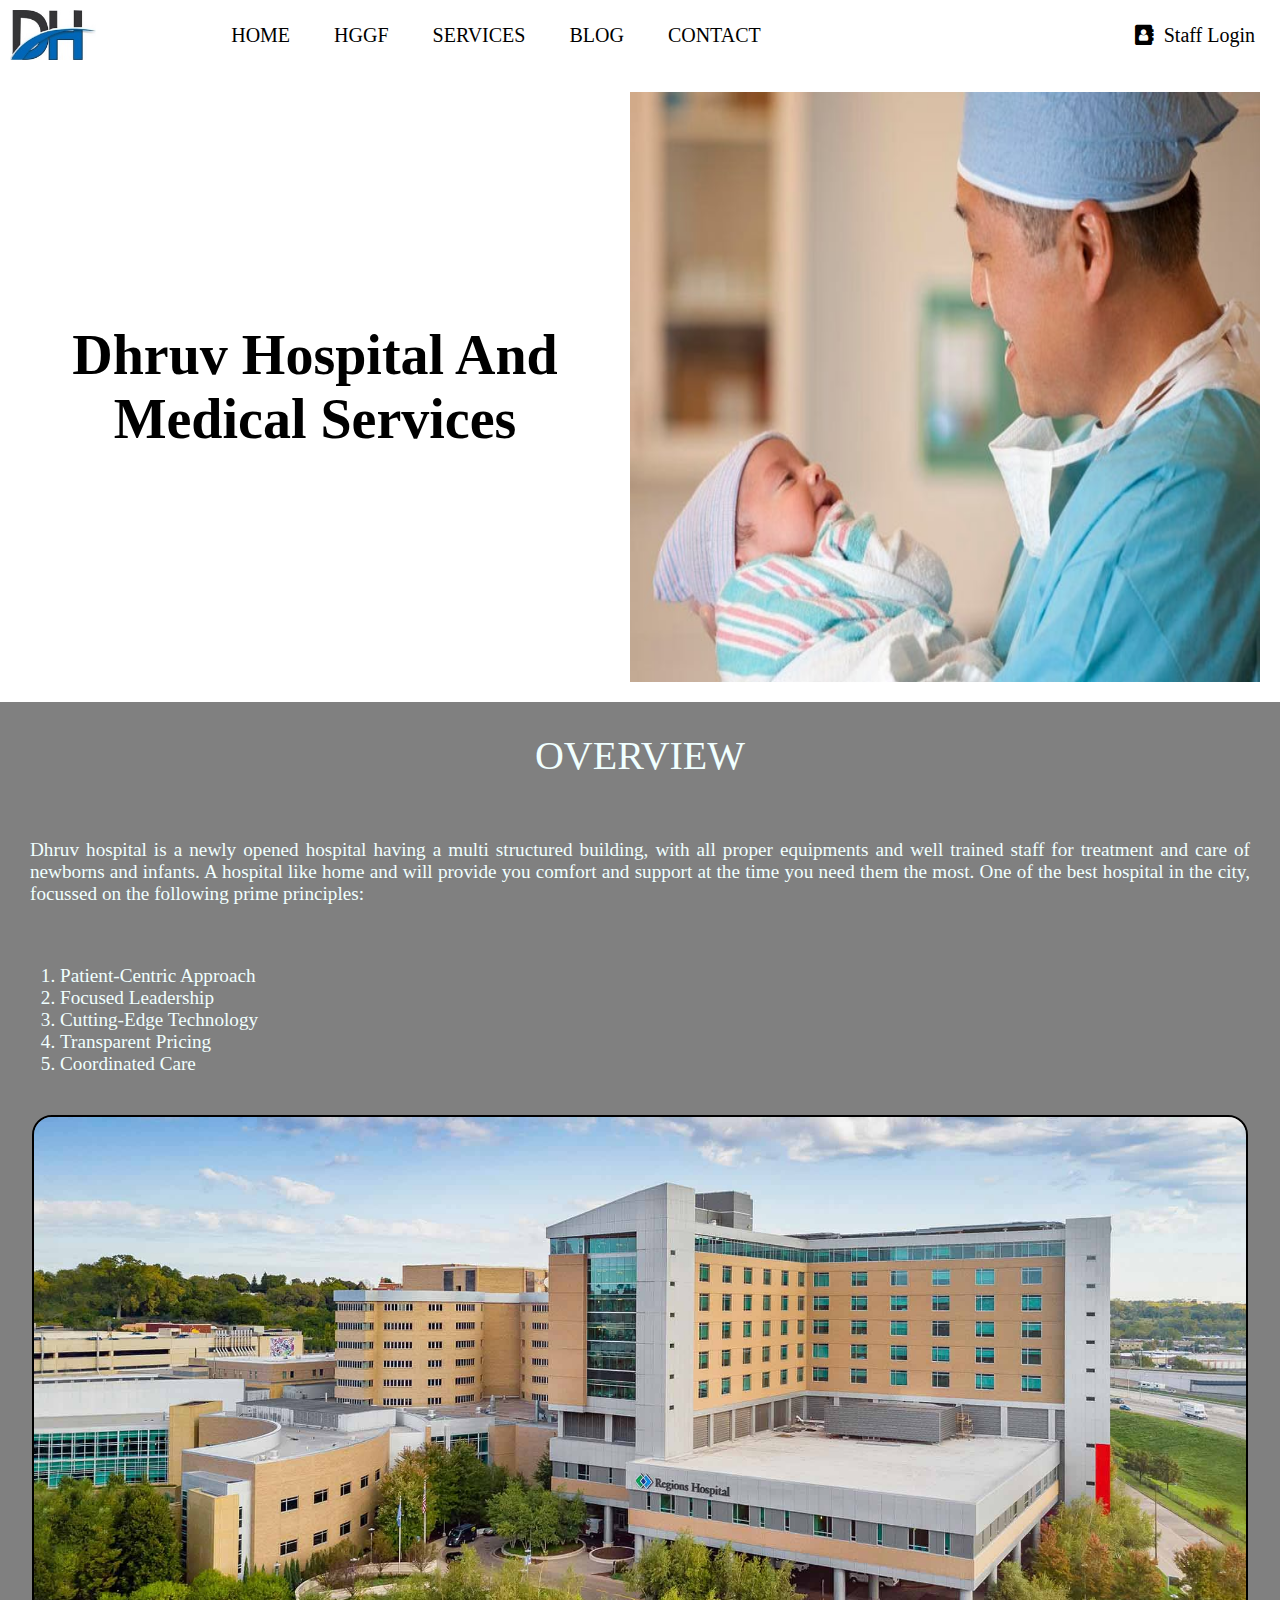
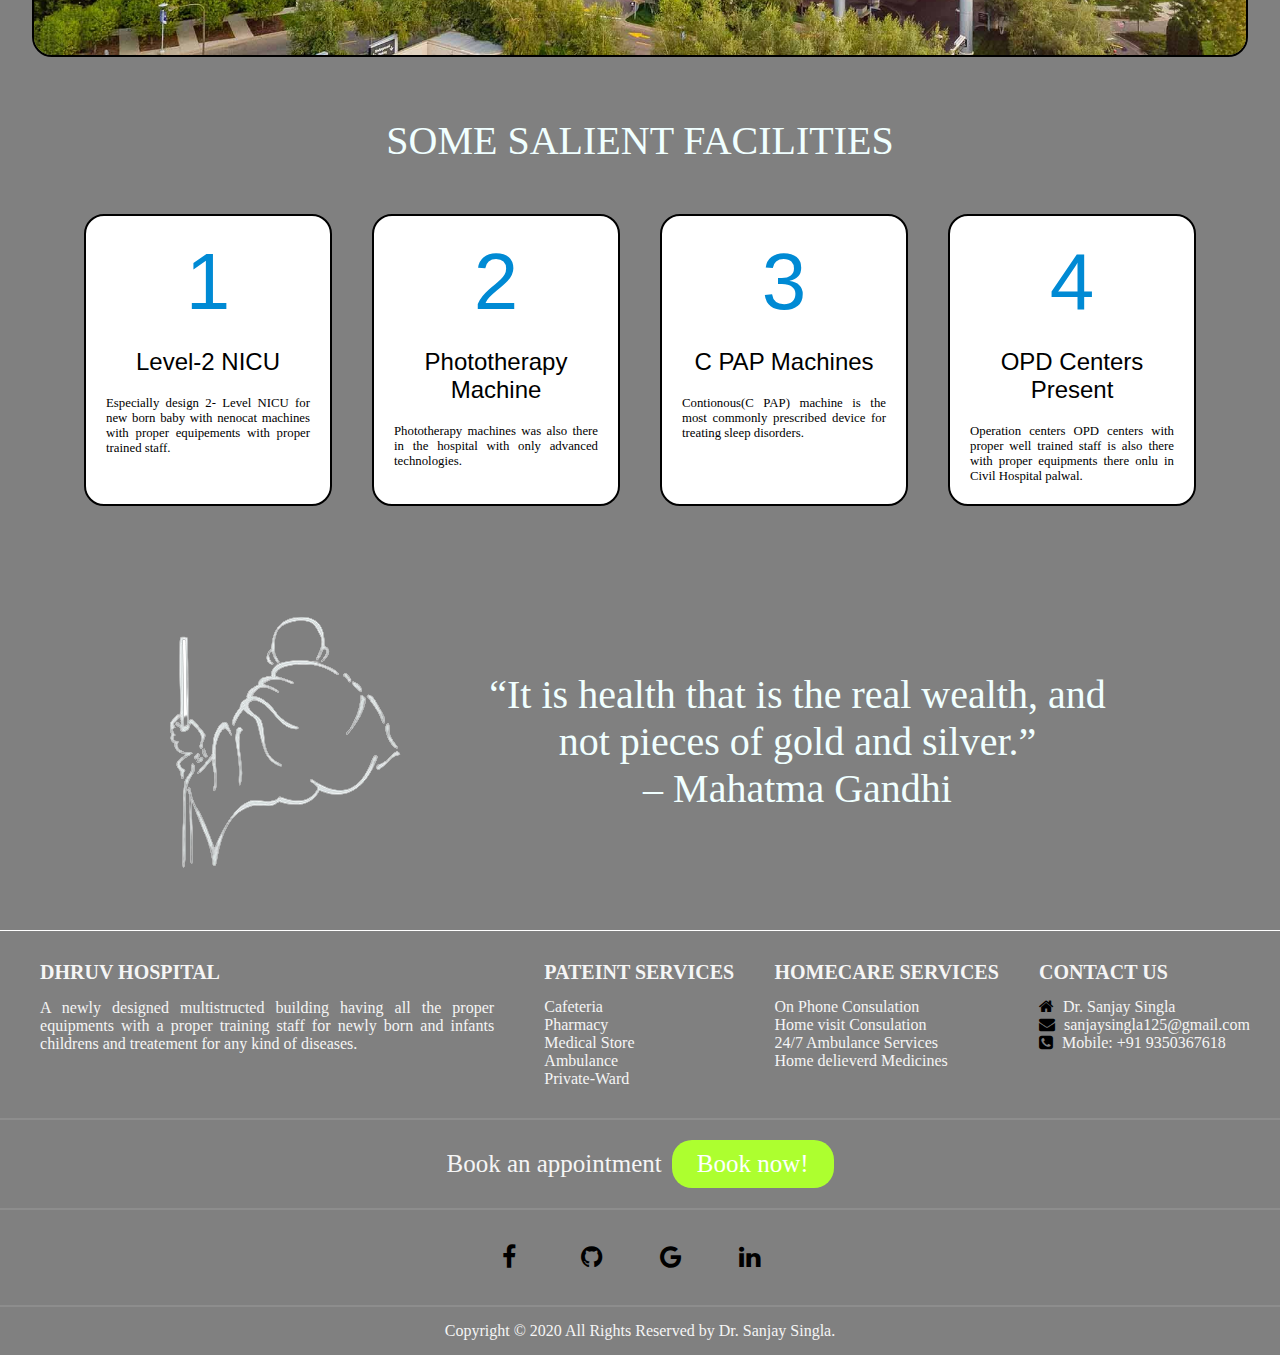
==== commit 47899460: "updated" ====
--- a/index.html
+++ b/index.html
@@ -19,7 +19,7 @@
         width: 100%;
         height: 70px;
         /* background-color: rgb(0,138,212,255); */
-        background-color: brown;
+        background-color: white;
       }
       img {
         height: 50px;
@@ -29,7 +29,7 @@
 
       header h2 {
         float: left;
-        color: antiquewhite;
+        color: #000;
         line-height: 70px;
         padding-left: 20px;
         position: fixed;
@@ -49,7 +49,7 @@
       .menu li a {
         text-decoration: none;
         padding: 0 20px;
-        color: azure;
+        color: #000;
         font-size: 20px;
         text-transform: uppercase;
         transition: 0.4s;
@@ -57,7 +57,7 @@
 
       .show-btn,
       .hide-btn {
-        color: antiquewhite;
+        color: #000;
         line-height: 70px;
         font-size: 20px;
         display: none;
@@ -76,11 +76,13 @@
 
       .fa {
         margin-right: 5px;
+        color: black;
       }
 
       .show-btn:hover,
       .hide-btn:hover,
-      header ul li a:hover {
+      header ul li a:hover
+      {
         color: aquamarine;
       }
 
@@ -95,13 +97,13 @@
       .para {
         height: auto;
         width: 100%;
-        background-color: brown;
-      }
-
-      #paraHeading {
+        background-color: gray;
+      }
+
+      .paraHeading {
         text-align: center;
-        font-size: 2em;
-        color: #fff;
+        font-size: 2.5em;
+        color: azure;
         font-family: "Times New Roman", Times, serif;
         padding: 30px;
       }
@@ -109,7 +111,7 @@
       #paraText {
         text-align: justify;
         font-size: 1.2em;
-        color: #fff;
+        color: azure;
         font-family: cursive;
         padding: 30px;
       }
@@ -117,6 +119,8 @@
       .overviewImage {
         display: block;
         width: 95%;
+        border: 2px solid black;
+        border-radius: 20px;
         height: auto;
         margin-left: auto;
         margin-right: auto;
@@ -146,7 +150,7 @@
       #fNumber {
         font-size: 5em;
         text-align: center;
-        color: brown;
+        color: rgb(0,138,212,255);
         margin-top: 20px;
         font-family: "Franklin Gothic Medium", "Arial Narrow", Arial, sans-serif;
       }
@@ -167,17 +171,25 @@
         margin: 20px;
       }
 
-      .quoteImage {
-        display: block;
+      .quoteImageDiv {
+        display: inline-flex;
         width: 80%;
         height: auto;
-        margin-left: auto;
-        margin-right: auto;
+        margin-left: 10%;
+      }
+
+      .quoteImage{
+        width: 40%;
+        height: auto;
+      }
+
+      .quoteText{
+        width: 60%;
       }
 
       footer {
         width: 100%;
-        background-color: brown;
+        background-color: gray;
         border-top: 1px solid white;
       }
       .main-content {
@@ -452,10 +464,9 @@
               list-style: none;
               line-height: 70px;
               font-size: 20px;
-              margin-right: 25px;
-            "
+              margin-right: 25px;"
           >
-            <a href="#" style="color: rgb(243, 230, 230); text-decoration: none"
+            <a href="#" style="color: black; text-decoration: none"
               ><i class="fa fa-address-book"></i> Staff Login</a
             >
           </li>
@@ -463,7 +474,7 @@
       </nav>
     </header>
     <div class="content">
-      <h1
+      <h1 id="h"
         style="
           width: 50%;
           text-align: center;
@@ -481,8 +492,8 @@
       />
     </div>
     <div class="para">
-      <p id="paraHeading">
-        <b><i>OVERVIEW</i></b>
+      <p class="paraHeading">
+        OVERVIEW
       </p>
       <p id="paraText">
         Dhruv hospital is a newly opened hospital having a multi structured
@@ -500,7 +511,7 @@
         <li>Coordinated Care</li>
       </ol>
       <img src="./Images/hospitalImage.jpg" class="overviewImage" />
-      <p id="paraHeading">SOME SALIENT FACILITIES</p>
+      <p class="paraHeading">SOME SALIENT FACILITIES</p>
       <div class="facilities">
         <div class="card">
           <p id="fNumber">1</p>
@@ -535,7 +546,10 @@
           </p>
         </div>
       </div>
-      <img src="./Images/mahatmagandhi.png" class="quoteImage" />
+      <div class="quoteImageDiv">
+        <img class="quoteImage" src="./Images/mahatmagandhi.png">
+        <p class="paraHeading" style="display: block; margin-top: auto; margin-bottom: auto;">“It is health that is the real wealth, and not pieces of gold and silver.” <br>– Mahatma Gandhi</p>
+      </div>
     </div>
     <footer>
       <section class="main-content">
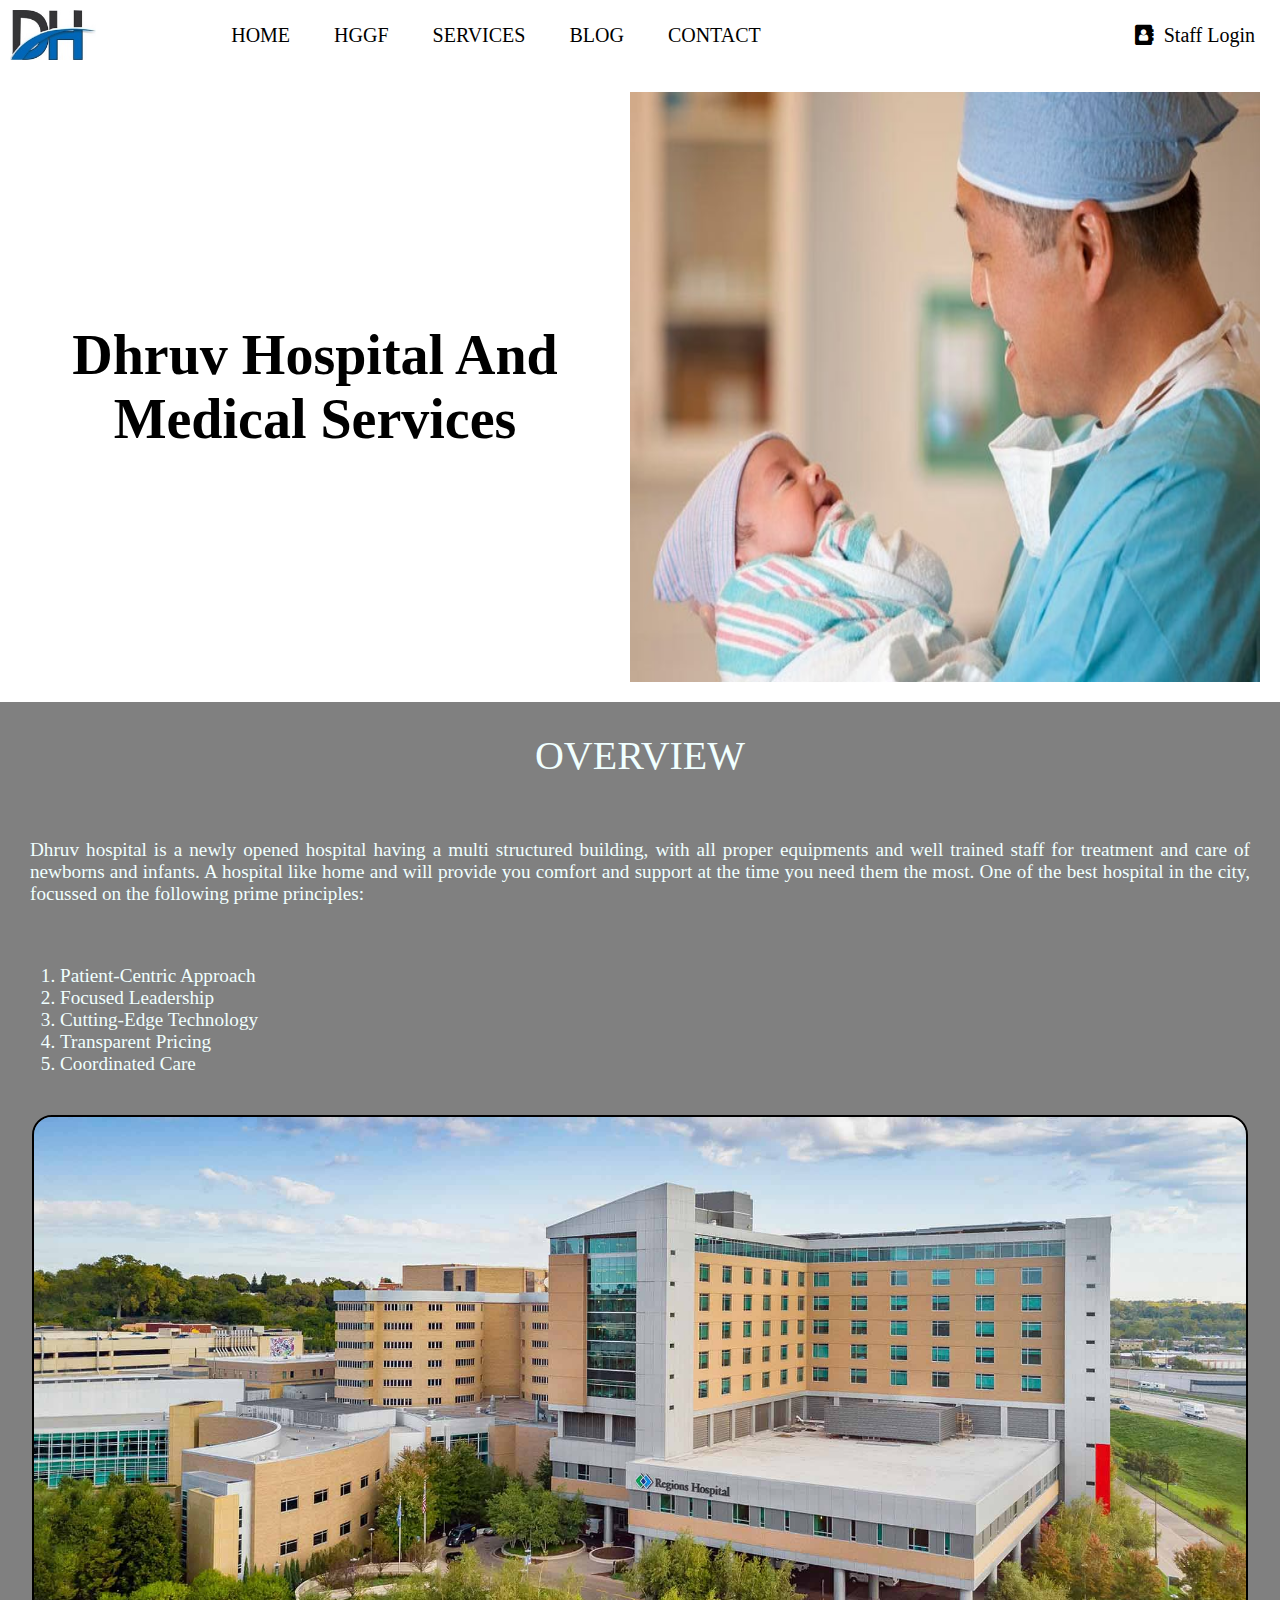
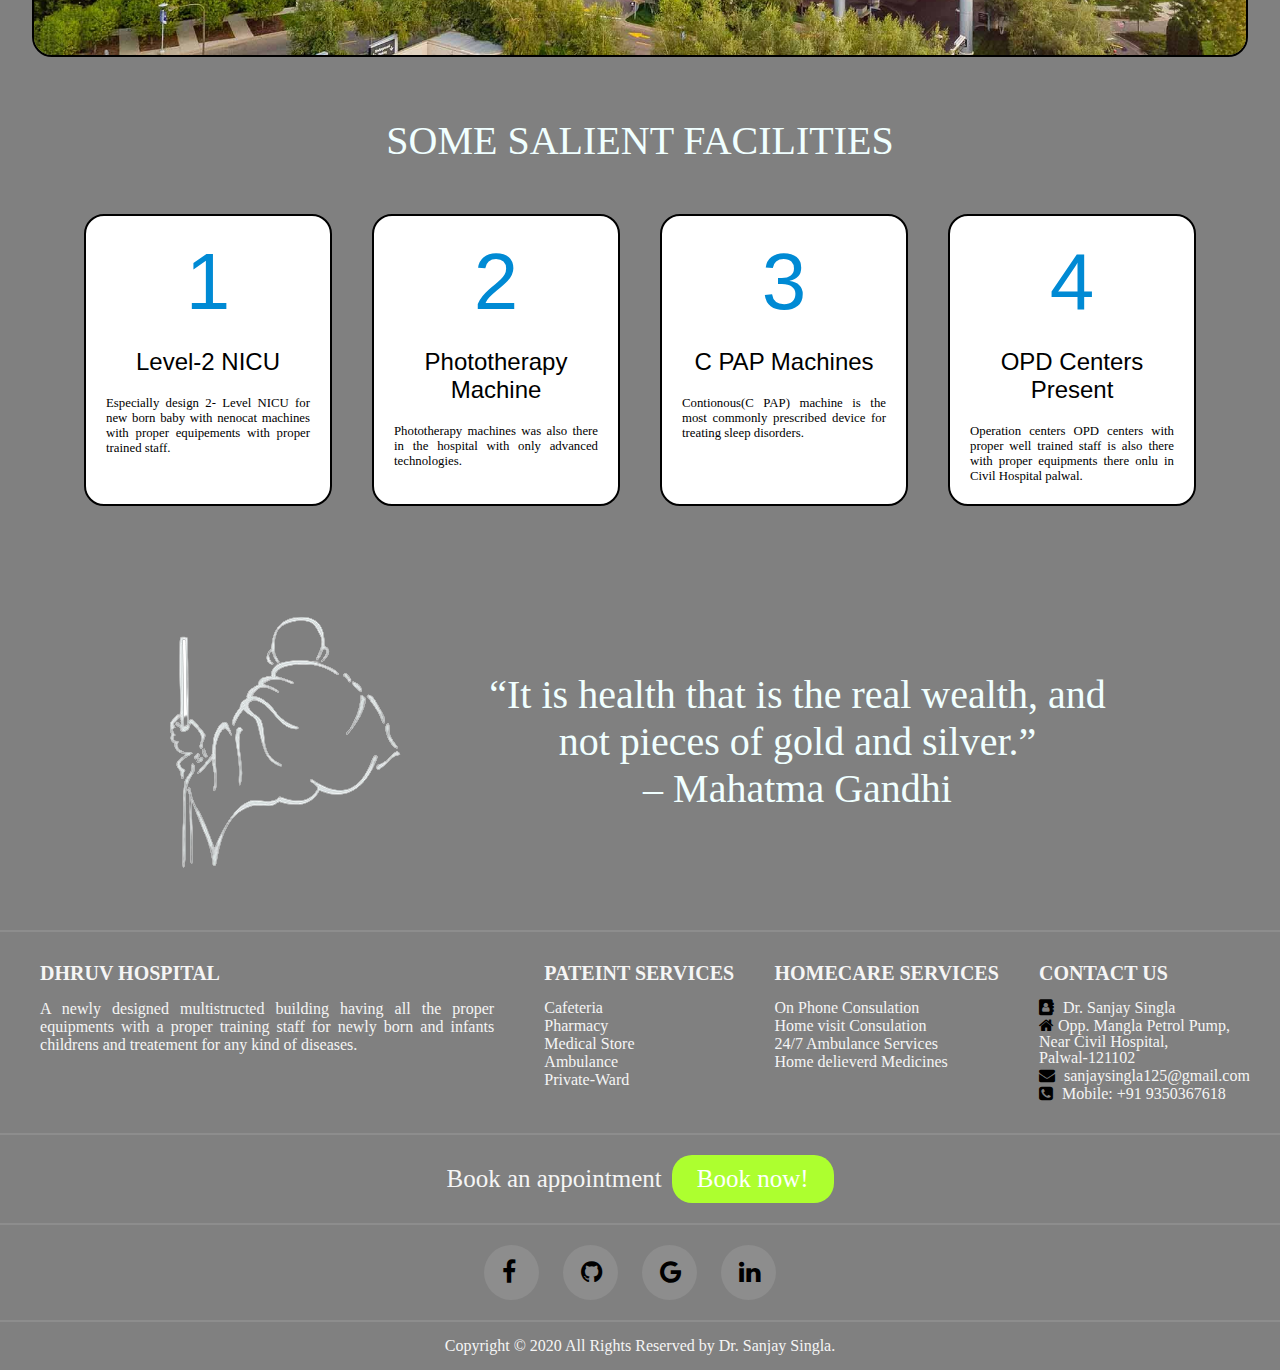
==== commit b0ec13c6: "removed extra files and webpages are interlinked" ====
--- a/index.html
+++ b/index.html
@@ -190,7 +190,7 @@
       footer {
         width: 100%;
         background-color: gray;
-        border-top: 1px solid white;
+        border-top: 2px solid rgba(255, 255, 255, 0.1);
       }
       .main-content {
         display: flex;
@@ -288,7 +288,7 @@
         width: 55px;
         height: 55px;
         padding: 17.5px;
-        background-color: gray;
+        background-color: rgba(255, 255, 255, 0.1);
         border-radius: 50%;
         margin-right: 20px;
       }
@@ -466,7 +466,7 @@
               font-size: 20px;
               margin-right: 25px;"
           >
-            <a href="#" style="color: black; text-decoration: none"
+            <a href="./Staff-login/login.html" style="color: black; text-decoration: none"
               ><i class="fa fa-address-book"></i> Staff Login</a
             >
           </li>
@@ -585,8 +585,11 @@
           <ul>
             <li>
               <a href="#"
-                ><i class="fa fa-home"></i><span> Dr. Sanjay Singla</span></a
+                ><i class="fa fa-address-book"></i><span> Dr. Sanjay Singla</span></a
               >
+            </li>
+            <li>
+              <i class="fa fa-home"><span> Opp. Mangla Petrol Pump,<br> Near Civil Hospital,<br> Palwal-121102</span></i>
             </li>
             <li>
               <i class="fa fa-envelope"></i
@@ -601,7 +604,7 @@
       </section>
       <section class="form">
         <p>Book an appointment</p>
-        <a href="#">Book now!</a>
+        <a href="./Appointment-Book/appointment-book.html">Book now!</a>
       </section>
       <section class="social">
         <ul>
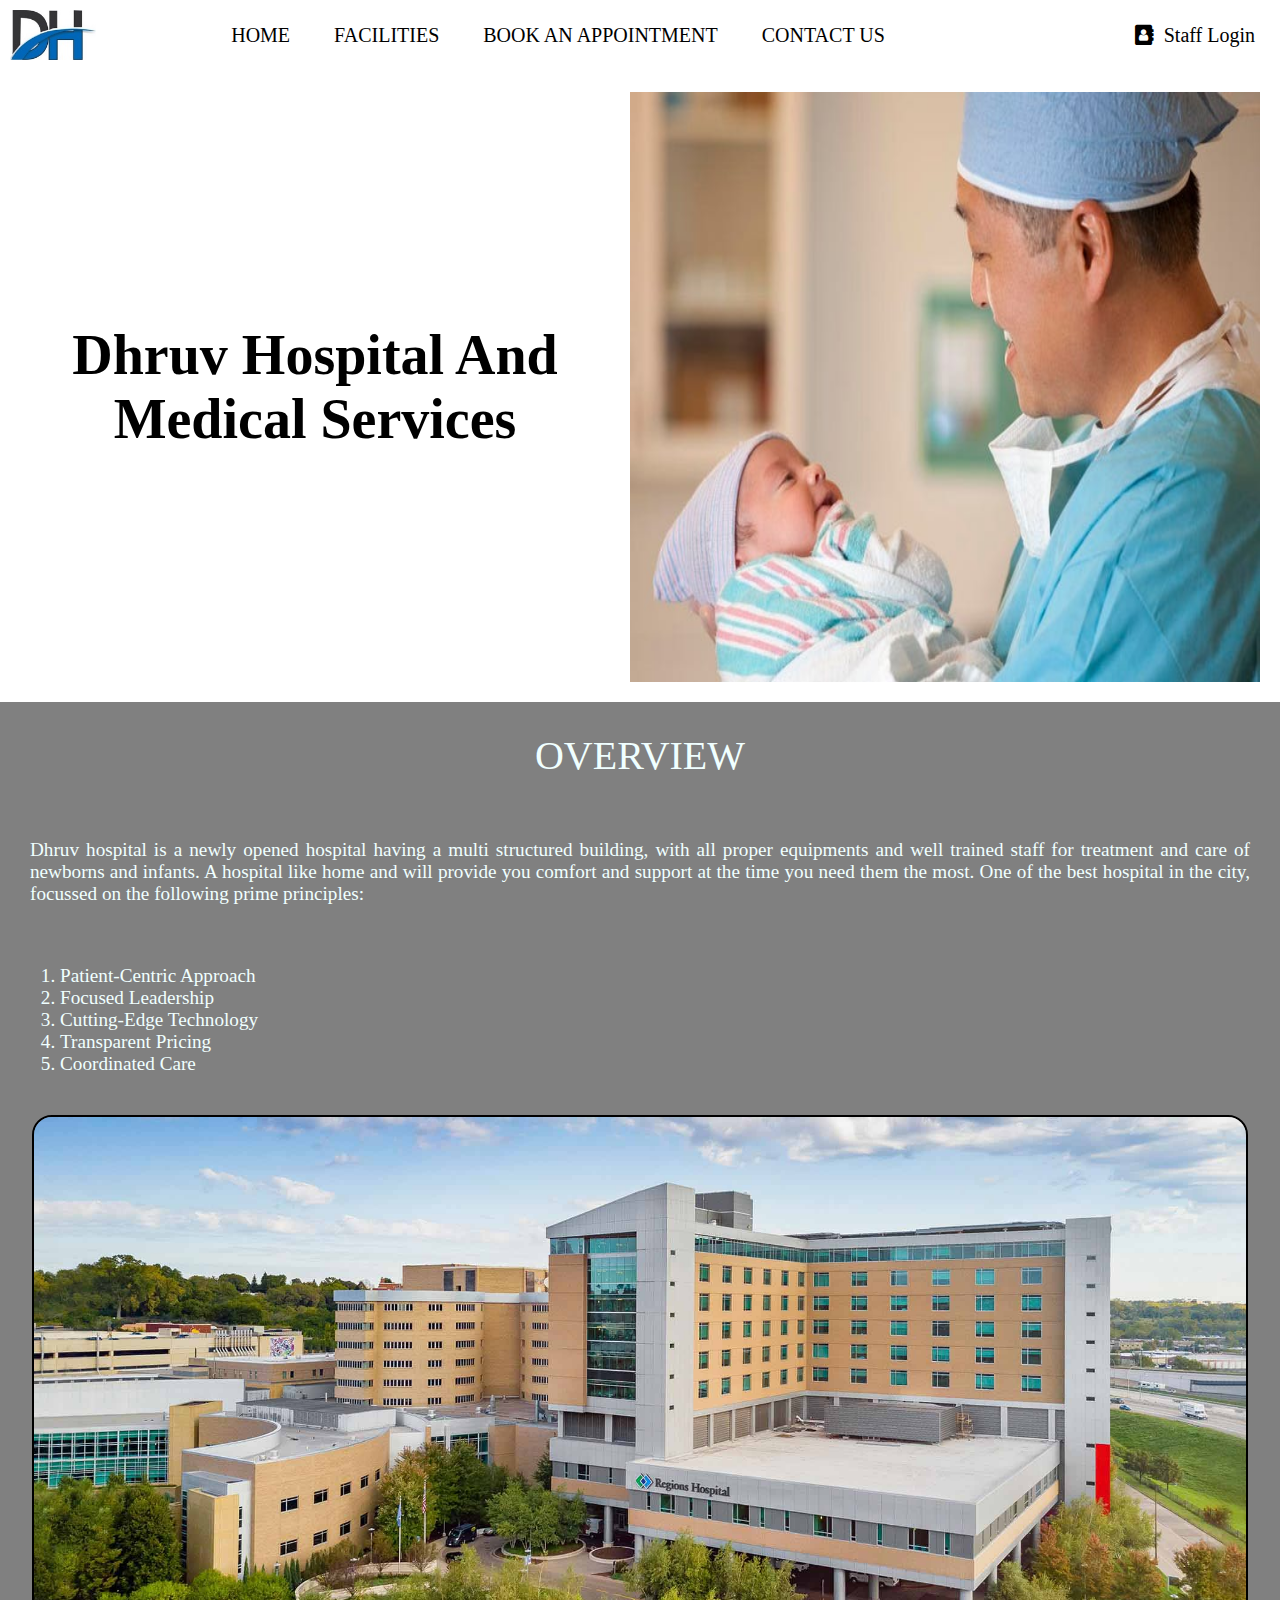
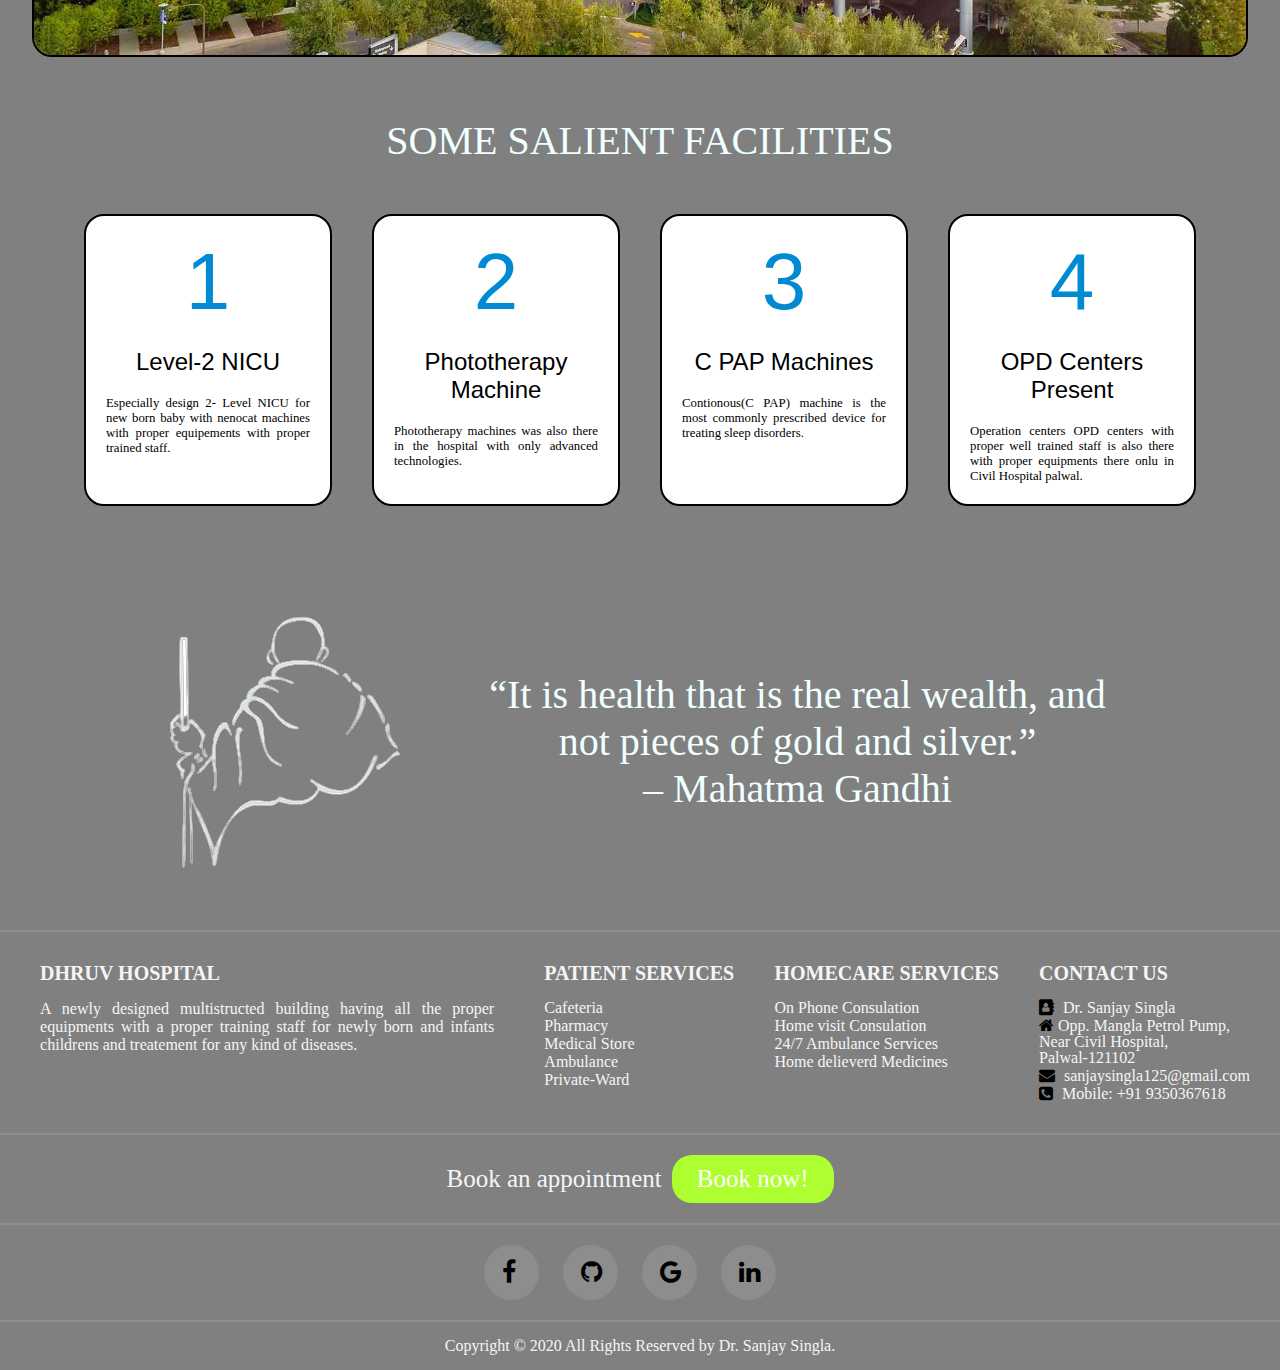
==== commit 26da7b18: "updated" ====
--- a/index.html
+++ b/index.html
@@ -9,432 +9,7 @@
       rel="stylesheet"
       href="https://stackpath.bootstrapcdn.com/font-awesome/4.7.0/css/font-awesome.min.css"
     />
-    <style>
-      * {
-        padding: 0;
-        margin: 0;
-        box-sizing: border-box;
-      }
-      header {
-        width: 100%;
-        height: 70px;
-        /* background-color: rgb(0,138,212,255); */
-        background-color: white;
-      }
-      img {
-        height: 50px;
-        margin-top: 10px;
-        margin-left: 10px;
-      }
-
-      header h2 {
-        float: left;
-        color: #000;
-        line-height: 70px;
-        padding-left: 20px;
-        position: fixed;
-      }
-
-      header .menu {
-        float: left;
-        list-style: none;
-        margin-left: 115px;
-      }
-
-      .menu li {
-        display: inline-block;
-        line-height: 70px;
-      }
-
-      .menu li a {
-        text-decoration: none;
-        padding: 0 20px;
-        color: #000;
-        font-size: 20px;
-        text-transform: uppercase;
-        transition: 0.4s;
-      }
-
-      .show-btn,
-      .hide-btn {
-        color: #000;
-        line-height: 70px;
-        font-size: 20px;
-        display: none;
-        transition: 0.4s;
-      }
-
-      #chk {
-        visibility: hidden;
-        position: absolute;
-        z-index: -10;
-      }
-
-      .show-btn {
-        float: right;
-      }
-
-      .fa {
-        margin-right: 5px;
-        color: black;
-      }
-
-      .show-btn:hover,
-      .hide-btn:hover,
-      header ul li a:hover
-      {
-        color: aquamarine;
-      }
-
-      .content {
-        display: flex;
-        width: 100%;
-        background-color: rgb(255, 255, 255);
-        height: 70vh;
-        padding: 10px;
-      }
-
-      .para {
-        height: auto;
-        width: 100%;
-        background-color: gray;
-      }
-
-      .paraHeading {
-        text-align: center;
-        font-size: 2.5em;
-        color: azure;
-        font-family: "Times New Roman", Times, serif;
-        padding: 30px;
-      }
-
-      #paraText {
-        text-align: justify;
-        font-size: 1.2em;
-        color: azure;
-        font-family: cursive;
-        padding: 30px;
-      }
-
-      .overviewImage {
-        display: block;
-        width: 95%;
-        border: 2px solid black;
-        border-radius: 20px;
-        height: auto;
-        margin-left: auto;
-        margin-right: auto;
-        margin-bottom: 30px;
-        background-color: antiquewhite;
-      }
-
-      .facilities {
-        display: flex;
-        width: 90%;
-        height: auto;
-        margin-left: auto;
-        margin-right: auto;
-        margin-bottom: 30px;
-      }
-
-      .card {
-        width: 25%;
-        height: auto;
-        background-color: white;
-        border-width: 5px;
-        border-radius: 20px;
-        border: 2px solid black;
-        margin: 20px;
-      }
-
-      #fNumber {
-        font-size: 5em;
-        text-align: center;
-        color: rgb(0,138,212,255);
-        margin-top: 20px;
-        font-family: "Franklin Gothic Medium", "Arial Narrow", Arial, sans-serif;
-      }
-
-      #fHeading {
-        font-size: 1.5em;
-        text-align: center;
-        color: #000;
-        margin: 20px;
-        font-family: Arial, Helvetica, sans-serif;
-      }
-
-      #fDescription {
-        font-size: 0.8em;
-        text-align: justify;
-        color: #000;
-        font-family: cursive;
-        margin: 20px;
-      }
-
-      .quoteImageDiv {
-        display: inline-flex;
-        width: 80%;
-        height: auto;
-        margin-left: 10%;
-      }
-
-      .quoteImage{
-        width: 40%;
-        height: auto;
-      }
-
-      .quoteText{
-        width: 60%;
-      }
-
-      footer {
-        width: 100%;
-        background-color: gray;
-        border-top: 2px solid rgba(255, 255, 255, 0.1);
-      }
-      .main-content {
-        display: flex;
-        flex-direction: row;
-        justify-content: space-around;
-        padding: 30px 10px;
-      }
-      .main-content h2 {
-        font-size: 20px;
-        color: whitesmoke;
-        text-transform: uppercase;
-      }
-      .main-content ul {
-        list-style: none;
-      }
-      .about {
-        width: 40%;
-        padding: 0 25px;
-      }
-      .about p {
-        text-align: justify;
-        color: whitesmoke;
-        margin-top: 15px;
-      }
-      .link {
-        padding: 0 15px;
-      }
-      .link h2 {
-        margin-bottom: 14px;
-      }
-      a {
-        text-decoration: none;
-        color: whitesmoke;
-      }
-      a:hover {
-        color: orange;
-      }
-      a i {
-        text-decoration: none;
-        color: whitesmoke;
-      }
-      a i:hover {
-        color: orange;
-      }
-      a span {
-        text-decoration: none;
-        color: whitesmoke;
-      }
-      a span:hover {
-        color: orange;
-      }
-      span {
-        color: whitesmoke;
-      }
-      i {
-        color: whitesmoke;
-        font-size: 22px;
-        margin-right: 10px;
-      }
-      .form {
-        display: flex;
-        justify-content: center;
-        align-items: center;
-        padding: 20px 10px;
-        border-top: 2px solid rgba(255, 255, 255, 0.1);
-      }
-      .form p {
-        color: whitesmoke;
-        font-size: 25px;
-      }
-      .form a {
-        display: inline-block;
-        padding: 10px 25px;
-        color: white;
-        background-color: greenyellow;
-        margin-left: 10px;
-        border-radius: 20px;
-        font-size: 25px;
-      }
-      .form a:hover {
-        background-color: orange;
-      }
-      .social {
-        display: flex;
-        justify-content: center;
-        align-items: center;
-        padding: 20px 10px;
-        border-top: 2px solid rgba(255, 255, 255, 0.1);
-      }
-      .social ul {
-        list-style: none;
-      }
-      .social ul li {
-        display: inline-block;
-        width: 55px;
-        height: 55px;
-        padding: 17.5px;
-        background-color: rgba(255, 255, 255, 0.1);
-        border-radius: 50%;
-        margin-right: 20px;
-      }
-      .social ul li i {
-        font-size: 25px;
-        line-height: 20px;
-      }
-      .social ul li:nth-child(1):hover {
-        background-color: #3b5999;
-      }
-      .social ul li:nth-child(2):hover {
-        background-color: black;
-      }
-      .social ul li:nth-child(3):hover {
-        background-color: #dd4b39;
-      }
-      .social ul li:nth-child(4):hover {
-        background-color: #0077b5;
-      }
-      .end {
-        color: whitesmoke;
-        display: flex;
-        justify-content: center;
-        align-items: center;
-        width: 100%;
-        border-top: 2px solid rgba(255, 255, 255, 0.1);
-        /* height: 80px; */
-        padding: 15px;
-      }
-      @media (max-width: 900px) {
-        .main-content {
-          display: flex;
-          flex-direction: row;
-          justify-content: space-around;
-          padding: 30px 10px;
-          flex-wrap: wrap;
-        }
-        .main-content h2 {
-          font-size: 20px;
-          color: whitesmoke;
-          text-transform: uppercase;
-        }
-        .about {
-          width: 100%;
-          margin-bottom: 20px;
-        }
-        .form {
-          padding: 20px;
-        }
-        .social {
-          padding: 20px 10px;
-        }
-        .social ul {
-          list-style: none;
-          margin: 20px;
-        }
-        .social ul li {
-          display: inline-block;
-          width: 55px;
-          height: 55px;
-          padding: 17.5px;
-          background-color: gray;
-          border-radius: 50%;
-          margin-right: 20px;
-        }
-      }
-      @media (max-width: 750px) {
-        .main-content {
-          display: flex;
-          flex-direction: column;
-          justify-content: space-around;
-          padding: 30px 10px;
-        }
-        .main-content h2 {
-          font-size: 20px;
-          color: whitesmoke;
-          text-transform: uppercase;
-          margin-top: 20px;
-        }
-        .about {
-          width: 100%;
-        }
-        .social ul {
-          list-style: none;
-        }
-        .social ul li {
-          display: inline-block;
-          width: 40px;
-          height: 40px;
-          padding: 10px;
-          background-color: gray;
-          border-radius: 50%;
-          margin-right: 10px;
-        }
-      }
-
-      @media (max-width: 800px) {
-        .show-btn,
-        .hide-btn {
-          display: block;
-          font-size: 30px;
-        }
-
-        .menu {
-          top: 0;
-          position: fixed;
-          right: -100%;
-          width: 100%;
-          height: 100vh;
-          background-color: black;
-          text-align: center;
-          padding: 80px 0;
-          transition: 0.7s;
-          line-height: normal;
-        }
-
-        #chk:checked ~ .menu {
-          right: 0;
-        }
-
-        .menu li {
-          display: block;
-        }
-
-        .menu li a {
-          display: block;
-        }
-
-        .hide-btn {
-          position: absolute;
-          right: 20px;
-          top: 10px;
-        }
-
-        .content img {
-          width: 100%;
-          max-width: 700px;
-          display: block;
-          margin-bottom: 10px;
-        }
-
-        #img1 {
-          width: 50%;
-        }
-      }
-    </style>
+    <link rel="stylesheet" href="./style.css">
   </head>
   <body>
     <header>
@@ -448,10 +23,9 @@
 
         <ul class="menu">
           <li><a href="#">Home</a></li>
-          <li><a href="#">hggf</a></li>
-          <li><a href="#">Services</a></li>
-          <li><a href="#">Blog</a></li>
-          <li><a href="#">Contact</a></li>
+          <li><a href="./facilities.html">Facilities</a></li>
+          <li><a href="./Appointment-Book/appointment-book.html">Book an appointment</a></li>
+          <li><a href="#footer">Contact Us</a></li>
 
           <label for="chk" class="hide-btn">
             <i class="fa fa-times"></i>
@@ -464,9 +38,12 @@
               list-style: none;
               line-height: 70px;
               font-size: 20px;
-              margin-right: 25px;"
+              margin-right: 25px;
+            "
           >
-            <a href="./Staff-login/login.html" style="color: black; text-decoration: none"
+            <a
+              href="./Staff-login/login.html"
+              style="color: black; text-decoration: none"
               ><i class="fa fa-address-book"></i> Staff Login</a
             >
           </li>
@@ -474,27 +51,20 @@
       </nav>
     </header>
     <div class="content">
-      <h1 id="h"
-        style="
-          width: 50%;
-          text-align: center;
-          margin-top: auto;
-          margin-bottom: auto;
-          font-size: 3.5em;
-        "
+      <h1
+        id="h"
+        class="headingA"
       >
         Dhruv Hospital And Medical Services
       </h1>
       <img
         src="./Images/backImage.jpg"
         alt=""
-        style="width: 50%; height: auto; margin: 10px; float: right"
+        class="image1"
       />
     </div>
     <div class="para">
-      <p class="paraHeading">
-        OVERVIEW
-      </p>
+      <p class="paraHeading">OVERVIEW</p>
       <p id="paraText">
         Dhruv hospital is a newly opened hospital having a multi structured
         building, with all proper equipments and well trained staff for
@@ -547,12 +117,18 @@
         </div>
       </div>
       <div class="quoteImageDiv">
-        <img class="quoteImage" src="./Images/mahatmagandhi.png">
-        <p class="paraHeading" style="display: block; margin-top: auto; margin-bottom: auto;">“It is health that is the real wealth, and not pieces of gold and silver.” <br>– Mahatma Gandhi</p>
+        <img class="quoteImage" src="./Images/mahatmagandhi.png" />
+        <p
+          class="paraHeading"
+          style="display: block; margin-top: auto; margin-bottom: auto"
+        >
+          “It is health that is the real wealth, and not pieces of gold and
+          silver.” <br />– Mahatma Gandhi
+        </p>
       </div>
     </div>
     <footer>
-      <section class="main-content">
+      <section class="main-content" id="footer">
         <section class="about">
           <h2>DHRUV HOSPITAL</h2>
           <p>
@@ -562,7 +138,7 @@
           </p>
         </section>
         <section class="link">
-          <h2>Pateint services</h2>
+          <h2>Patient services</h2>
           <ul>
             <li><a href="#">Cafeteria</a></li>
             <li><a href="#">Pharmacy</a></li>
@@ -585,11 +161,18 @@
           <ul>
             <li>
               <a href="#"
-                ><i class="fa fa-address-book"></i><span> Dr. Sanjay Singla</span></a
+                ><i class="fa fa-address-book"></i
+                ><span> Dr. Sanjay Singla</span></a
               >
             </li>
             <li>
-              <i class="fa fa-home"><span> Opp. Mangla Petrol Pump,<br> Near Civil Hospital,<br> Palwal-121102</span></i>
+              <i class="fa fa-home"
+                ><span>
+                  Opp. Mangla Petrol Pump,<br />
+                  Near Civil Hospital,<br />
+                  Palwal-121102</span
+                ></i
+              >
             </li>
             <li>
               <i class="fa fa-envelope"></i
--- a/style.css
+++ b/style.css
@@ -0,0 +1,469 @@
+* {
+  padding: 0;
+  margin: 0;
+  box-sizing: border-box;
+}
+header {
+  width: 100%;
+  height: 70px;
+  /* background-color: rgb(0,138,212,255); */
+  background-color: white;
+}
+img {
+  height: 50px;
+  margin-top: 10px;
+  margin-left: 10px;
+}
+
+header h2 {
+  float: left;
+  color: #000;
+  line-height: 70px;
+  padding-left: 20px;
+  position: fixed;
+}
+
+header .menu {
+  float: left;
+  list-style: none;
+  margin-left: 115px;
+}
+
+.menu li {
+  display: inline-block;
+  line-height: 70px;
+}
+
+.menu li a {
+  text-decoration: none;
+  padding: 0 20px;
+  color: #000;
+  font-size: 20px;
+  text-transform: uppercase;
+  transition: 0.4s;
+}
+
+.show-btn,
+.hide-btn {
+  color: #000;
+  line-height: 70px;
+  font-size: 20px;
+  display: none;
+  transition: 0.4s;
+}
+
+#chk {
+  visibility: hidden;
+  position: absolute;
+  z-index: -10;
+}
+
+.show-btn {
+  float: right;
+}
+
+.fa {
+  margin-right: 5px;
+  color: black;
+}
+
+.show-btn:hover,
+.hide-btn:hover,
+header ul li a:hover {
+  color: aquamarine;
+}
+
+.content {
+  display: flex;
+  width: 100%;
+  background-color: rgb(255, 255, 255);
+  height: 70vh;
+  padding: 10px;
+}
+
+.para {
+  height: auto;
+  width: 100%;
+  background-color: gray;
+}
+
+.paraHeading {
+  text-align: center;
+  font-size: 2.5em;
+  color: azure;
+  font-family: "Times New Roman", Times, serif;
+  padding: 30px;
+}
+
+#paraText {
+  text-align: justify;
+  font-size: 1.2em;
+  color: azure;
+  font-family: cursive;
+  padding: 30px;
+}
+
+.overviewImage {
+  display: block;
+  width: 95%;
+  border: 2px solid black;
+  border-radius: 20px;
+  height: auto;
+  margin-left: auto;
+  margin-right: auto;
+  margin-bottom: 30px;
+  background-color: antiquewhite;
+}
+
+.facilities {
+  display: flex;
+  width: 90%;
+  height: auto;
+  margin-left: auto;
+  margin-right: auto;
+  margin-bottom: 30px;
+  justify-content: space-evenly;
+}
+
+.card {
+  width: 25%;
+  height: auto;
+  background-color: white;
+  border-width: 5px;
+  border-radius: 20px;
+  border: 2px solid black;
+  margin: 20px;
+}
+
+#fNumber {
+  font-size: 5em;
+  text-align: center;
+  color: rgb(0, 138, 212, 255);
+  margin-top: 20px;
+  font-family: "Franklin Gothic Medium", "Arial Narrow", Arial, sans-serif;
+}
+
+#fHeading {
+  font-size: 1.5em;
+  text-align: center;
+  color: #000;
+  margin: 20px;
+  font-family: Arial, Helvetica, sans-serif;
+}
+
+#fDescription {
+  font-size: 0.8em;
+  text-align: justify;
+  color: #000;
+  font-family: cursive;
+  margin: 20px;
+}
+
+.quoteImageDiv {
+  display: inline-flex;
+  width: 80%;
+  height: auto;
+  margin-left: 10%;
+}
+
+.quoteImage {
+  width: 40%;
+  height: auto;
+}
+
+.quoteText {
+  width: 60%;
+}
+
+footer {
+  width: 100%;
+  background-color: gray;
+  border-top: 2px solid rgba(255, 255, 255, 0.1);
+}
+.main-content {
+  display: flex;
+  flex-direction: row;
+  justify-content: space-around;
+  padding: 30px 10px;
+}
+.main-content h2 {
+  font-size: 20px;
+  color: whitesmoke;
+  text-transform: uppercase;
+}
+.main-content ul {
+  list-style: none;
+}
+.about {
+  width: 40%;
+  padding: 0 25px;
+}
+.about p {
+  text-align: justify;
+  color: whitesmoke;
+  margin-top: 15px;
+}
+.link {
+  padding: 0 15px;
+}
+.link h2 {
+  margin-bottom: 14px;
+}
+a {
+  text-decoration: none;
+  color: whitesmoke;
+}
+a:hover {
+  color: orange;
+}
+a i {
+  text-decoration: none;
+  color: whitesmoke;
+}
+a i:hover {
+  color: orange;
+}
+a span {
+  text-decoration: none;
+  color: whitesmoke;
+}
+a span:hover {
+  color: orange;
+}
+span {
+  color: whitesmoke;
+}
+i {
+  color: whitesmoke;
+  font-size: 22px;
+  margin-right: 10px;
+}
+.form {
+  display: flex;
+  justify-content: center;
+  align-items: center;
+  padding: 20px 10px;
+  border-top: 2px solid rgba(255, 255, 255, 0.1);
+}
+.form p {
+  color: whitesmoke;
+  font-size: 25px;
+}
+.form a {
+  display: inline-block;
+  padding: 10px 25px;
+  color: white;
+  background-color: greenyellow;
+  margin-left: 10px;
+  border-radius: 20px;
+  font-size: 25px;
+}
+.form a:hover {
+  background-color: orange;
+}
+.social {
+  display: flex;
+  justify-content: center;
+  align-items: center;
+  padding: 20px 10px;
+  border-top: 2px solid rgba(255, 255, 255, 0.1);
+}
+.social ul {
+  list-style: none;
+}
+.social ul li {
+  display: inline-block;
+  width: 55px;
+  height: 55px;
+  padding: 17.5px;
+  background-color: rgba(255, 255, 255, 0.1);
+  border-radius: 50%;
+  margin-right: 20px;
+}
+.social ul li i {
+  font-size: 25px;
+  line-height: 20px;
+}
+.social ul li:nth-child(1):hover {
+  background-color: #3b5999;
+}
+.social ul li:nth-child(2):hover {
+  background-color: black;
+}
+.social ul li:nth-child(3):hover {
+  background-color: #dd4b39;
+}
+.social ul li:nth-child(4):hover {
+  background-color: #0077b5;
+}
+.end {
+  color: whitesmoke;
+  display: flex;
+  justify-content: center;
+  align-items: center;
+  width: 100%;
+  border-top: 2px solid rgba(255, 255, 255, 0.1);
+  /* height: 80px; */
+  padding: 15px;
+}
+.image1 {
+  width: 50%;
+  height: auto;
+  margin: 10px;
+  float: right;
+}
+.headingA {
+  width: 50%;
+  text-align: center;
+  margin-top: auto;
+  margin-bottom: auto;
+  font-size: 3.5em;
+}
+@media (max-width: 900px) {
+  .main-content {
+    display: flex;
+    flex-direction: row;
+    justify-content: space-around;
+    padding: 30px 10px;
+    flex-wrap: wrap;
+  }
+  .main-content h2 {
+    font-size: 20px;
+    color: whitesmoke;
+    text-transform: uppercase;
+  }
+  .about {
+    width: 100%;
+    margin-bottom: 20px;
+  }
+  .form {
+    padding: 20px;
+  }
+  .social {
+    padding: 20px 10px;
+  }
+  .social ul {
+    list-style: none;
+    margin: 20px;
+  }
+  .social ul li {
+    display: inline-block;
+    width: 55px;
+    height: 55px;
+    padding: 17.5px;
+    background-color: rgba(255, 255, 255, 0.1);
+    border-radius: 50%;
+    margin-right: 20px;
+  }
+}
+@media (max-width: 800px) {
+  .main-content {
+    display: flex;
+    flex-direction: column;
+    justify-content: space-around;
+    padding: 30px 10px;
+  }
+  .main-content h2 {
+    font-size: 20px;
+    color: whitesmoke;
+    text-transform: uppercase;
+    margin-top: 20px;
+  }
+  .about {
+    width: 100%;
+  }
+  .social ul {
+    list-style: none;
+  }
+  .social ul li {
+    display: inline-block;
+    width: 40px;
+    height: 40px;
+    padding: 10px;
+    background-color: rgba(255, 255, 255, 0.1);
+    border-radius: 50%;
+    margin-right: 10px;
+  }
+}
+
+@media (max-width: 576px) {
+  .card {
+    width: 80%;
+    display: block;
+    margin-left: auto;
+    margin-right: auto;
+  }
+  .facilities {
+    display: inline-block;
+  }
+  .quoteImageDiv {
+    display: block;
+  }
+  .quoteImage {
+    width: 80%;
+    display: block;
+    margin-left: auto;
+    margin-right: auto;
+  }
+  .image1 {
+    width: 100%;
+    height: auto;
+  }
+  .headingA {
+    font-size: 2em;
+    width: 100%;
+  }
+  .content {
+    display: block;
+  }
+}
+
+@media (max-width: 925px) {
+  .show-btn,
+  .hide-btn {
+    display: block;
+    font-size: 30px;
+  }
+
+  .menu {
+    top: 0;
+    position: fixed;
+    right: -100%;
+    width: 100%;
+    height: 100vh;
+    background-color: whitesmoke;
+    text-align: center;
+    padding: 80px 0;
+    transition: 0.7s;
+    line-height: normal;
+  }
+
+  #chk:checked ~ .menu {
+    right: 0;
+  }
+
+  .menu li {
+    display: block;
+  }
+
+  .menu li a {
+    display: block;
+  }
+
+  .hide-btn {
+    position: absolute;
+    right: 20px;
+    top: 10px;
+  }
+
+  .content img {
+    width: 100%;
+    max-width: 700px;
+    display: block;
+    margin-bottom: 10px;
+  }
+
+  #img1 {
+    width: 50%;
+  }
+}
